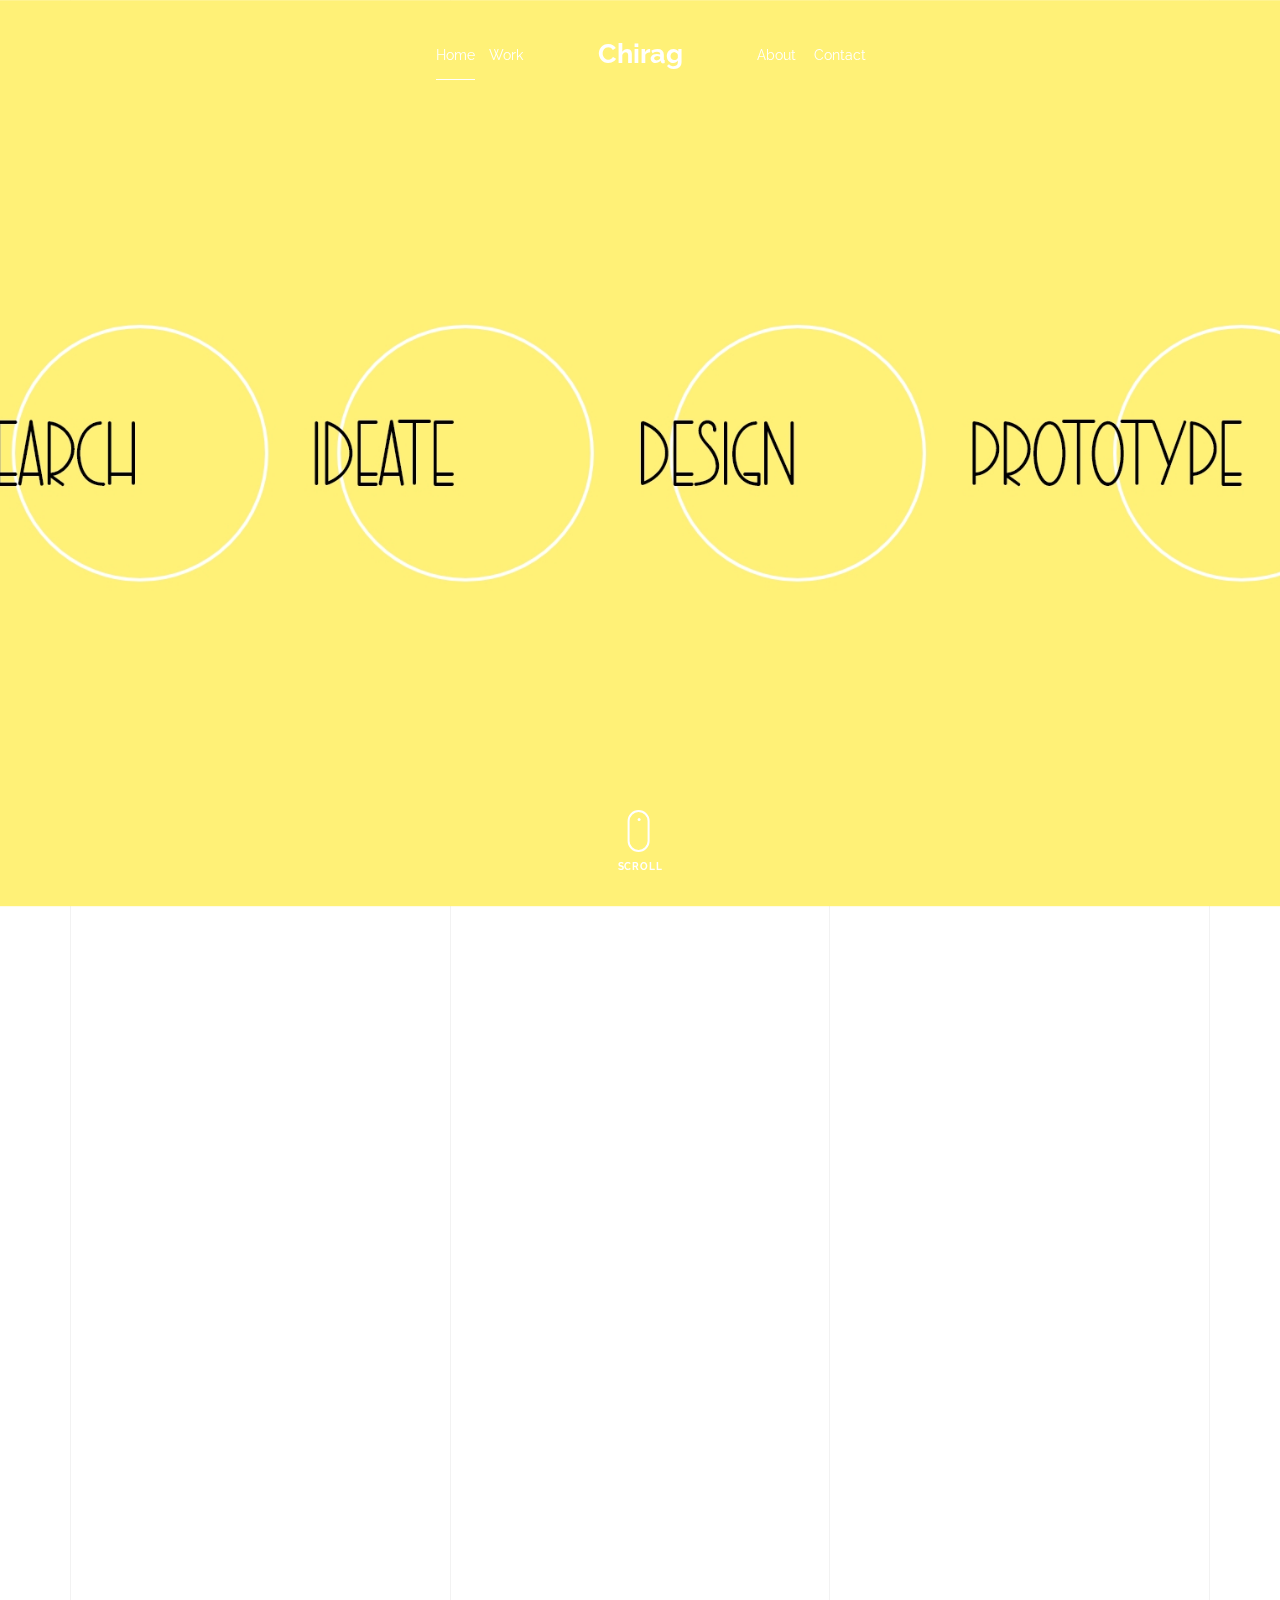
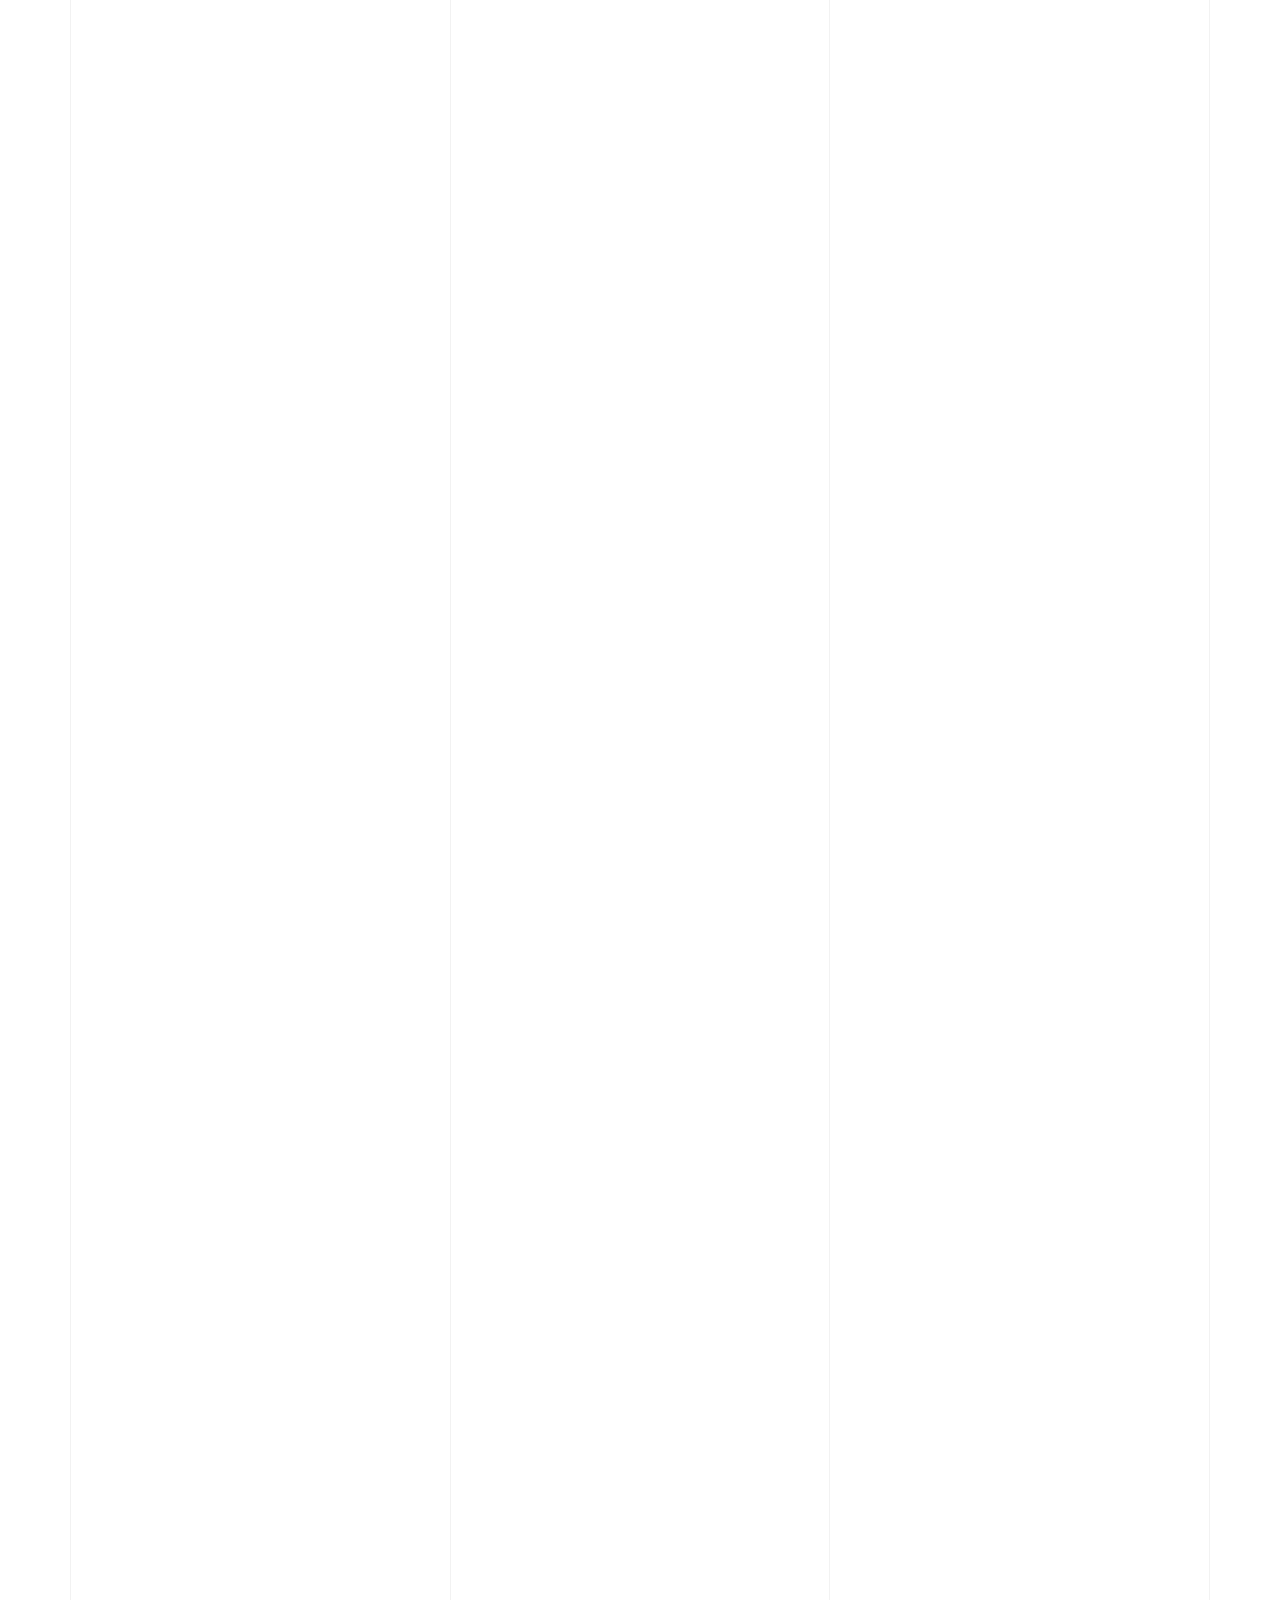
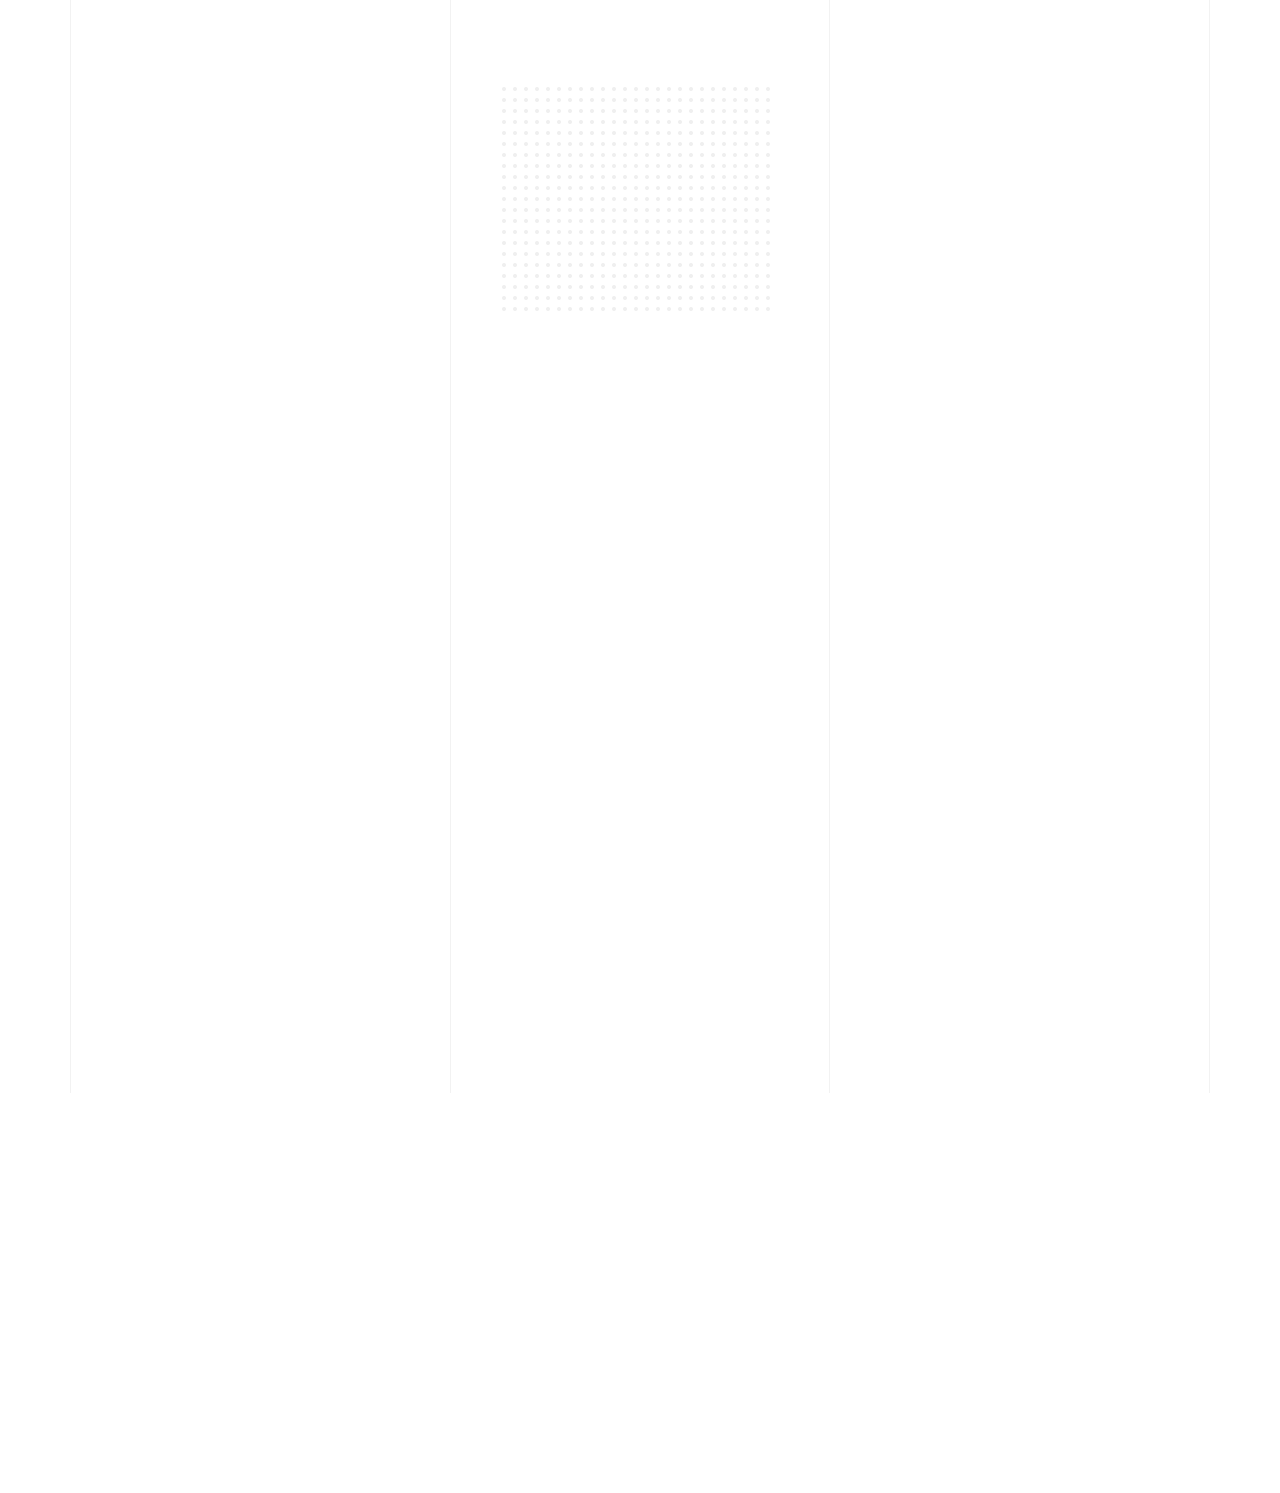
==== index.html @ 770f1f2f "potfolio" ====
<!doctype html>
<html lang="en">
  <head>
    <title>Unfold &mdash; A onepage portfolio HTML template by Unslate.co</title>
    <meta charset="utf-8">
    <meta name="viewport" content="width=device-width, initial-scale=1, shrink-to-fit=no">
    
    <meta name="description" content="A onepage portfolio HTML template by Unslate.co">
    <meta name="keywords" content="html, css, javascript, jquery">
    <meta name="author" content="Unslate.co">

    <link rel="stylesheet" href="css/vendor/icomoon/style.css">
    <link rel="stylesheet" href="css/vendor/owl.carousel.min.css">
    <link rel="stylesheet" href="css/vendor/aos.css">
    <link rel="stylesheet" href="css/vendor/animate.min.css">
    <link rel="stylesheet" href="css/vendor/bootstrap.min.css">
    <link rel="stylesheet" href="css/vendor/jquery.fancybox.min.css">
    

    <!-- Theme Style -->
    <link rel="stylesheet" href="css/style.css">

  </head>
  <body data-spy="scroll" data-target=".site-nav-target" data-offset="200">

    <nav class="unslate_co--site-mobile-menu">
      <div class="close-wrap d-flex">
        <a href="#" class="d-flex ml-auto js-menu-toggle">
          <span class="close-label">Close</span>
          <div class="close-times">
            <span class="bar1"></span>
            <span class="bar2"></span>
          </div>
        </a>
      </div>
      <div class="site-mobile-inner"></div>
    </nav>


    <div class="unslate_co--site-wrap">

      <div class="unslate_co--site-inner">

        <div class="lines-wrap">
          <div class="lines-inner">
            <div class="lines"></div>
          </div>
        </div>
        <!-- END lines -->
      
        <nav class="unslate_co--site-nav site-nav-target">

          <div class="container">
          
            <div class="row align-items-center justify-content-between text-left">
              <div class="col-md-5 text-right">
                <ul class="site-nav-ul js-clone-nav text-left d-none d-lg-inline-block">
                  <li class="has-children">
                    <a href="#home-section" class="nav-link">Home</a>
                    <li><a href="#journal-section" class="nav-link">Work</a></li>
                 
                </ul>
              </div>
              <div class="site-logo pos-absolute">
                <a href="index.html" class="unslate_co--site-logo">Chirag<span></span></a>
              </div>
              <div class="col-md-5 text-right text-lg-left">
                <ul class="site-nav-ul js-clone-nav text-left d-none d-lg-inline-block">
                  <li><a href="#about-section" class="nav-link">About</a></li>
                  
                  <li><a href="#contact-section" class="nav-link">Contact</a></li>
                </ul>
  
                <ul class="site-nav-ul-none-onepage text-right d-inline-block d-lg-none">
                  <li><a href="#" class="js-menu-toggle">Menu</a></li>
                </ul>
  
              </div>
            </div>
          </div>
  
        </nav>
      <!-- END nav -->
      <div class="cover-v1 jarallax" style="background-image: url('images/tryin.jpg" id="home-section">
        <div class="container">
          <div class="row align-items-center">
              
            <div class="col-md-7 mx-auto text-center">
              <h1 class="heading gsap-reveal-hero"><br></h1><br><br><br><br>
              <h2 class="subheading gsap-reveal-hero"></h2>
            </div>

          </div>
        </div>


        <a href="#journal-section" class="mouse-wrap smoothscroll">
          <span class="mouse">
            <span class="scroll"></span>
          </span>
          <span class="mouse-label">Scroll</span>
        </a>

      </div>
      <!-- END .cover-v1 -->



      <div class="unslate_co--section" id="journal-section">
        <div class="container">
          <div class="section-heading-wrap text-center mb-5">
            <h2 class="heading-h2 text-center divider"><span class="gsap-reveal">My Work</span></h2>
            <span class="gsap-reveal"><img src="images/divider.png" alt="divider" width="76"></span>
          </div>

          
          <div class="d-flex flex-column">
            <div class="col-sm-6 col-md-6 col-lg-12 blog-post-entry" data-aos="fade-up" data-aos-delay="0">

              <a href="portfolio-single-3.html" class="grid-item blog-item w-100 h-100">
                <div class="overlay">
                  <div class="portfolio-item-content">
                    <h3>Meon</h3>
                    <p class="post-meta">An Emotion based task management cum diary app  <span class="small">&bullet;</span> UI/UX</p>
                  </div>
                </div>
                <img src="images/tape1.jpg" class="lazyload" alt="Image" />
              </a>


            </div>
            <div class="col-sm-6 col-md-6 col-lg-12 blog-post-entry" data-aos="fade-up" data-aos-delay="100">
              <a href="#" class="grid-item blog-item w-100 h-100">
                <div class="overlay">
                  <div class="portfolio-item-content">
                    <h3>Dip</h3>
                    <p class="post-meta">BMI calculator    <span class="small">&bullet;</span> UI/UX</p>
                  </div>
                </div>
                <img src="images/Dip.jpg" class="lazyload" alt="Image" />
              </a>
            </div>


            <div class="col-sm-6 col-md-6 col-lg-12 blog-post-entry" data-aos="fade-up" data-aos-delay="0">

              <a href="#" class="grid-item blog-item w-100 h-100">
                <div class="overlay">
                  <div class="portfolio-item-content">
                    <h3>CAA</h3>
                    <p class="post-meta">Web design <span class="small">&bullet;</span> UI</p>
                  </div>
                </div>
                <img src="images/Caaa.jpg" class="lazyload" alt="Image" />
              </a>


            </div>
            <div class="col-sm-6 col-md-6 col-lg-12 blog-post-entry" data-aos="fade-up" data-aos-delay="100">
              <a href="#" class="grid-item blog-item w-100 h-100">
                <div class="overlay">
                  <div class="portfolio-item-content">
                    <h3>Experiments </h3>
                    <p class="post-meta">Just Trying  <span class="small">&bullet;</span>Designs </p>
                  </div>
                </div>
                <img src="images/experiments.jpg" class="lazyload" alt="Image" />
              </a>
            </div>



          </div>

        </div>
      </div>
      <!-- END blog posts -->


      <div class="unslate_co--section" id="about-section">
        <div class="container">
          
          <div class="section-heading-wrap text-center mb-5">
            <h2 class="heading-h2 text-center divider"><span class="gsap-reveal">About Me</span></h2>
            <span class="gsap-reveal">
            <img src="images/divider.png" alt="divider" width="76">
            </span>
          </div>
          

          <div class="row mt-5 justify-content-between">
            <div class="col-lg-7 mb-5 mb-lg-0">
              <figure class="dotted-bg gsap-reveal-img ">
                <img src="images/IMG_20200907_224958.jpg" alt="Image" class="img-fluid">
              </figure>
            </div>
            <div class="col-lg-4 pr-lg-5">
              <h3 class="mb-4 heading-h3"><span class="gsap-reveal">Concious Designer</span></h3>
              <p class="lead gsap-reveal">Concious Designer striving for designing simple and impactful <a href="#">solutions for real time problems.</a></p>
              <p class="mb-4 gsap-reveal">Currently I am studying Computer Science Engineering at Vellore Institute of Technology. VIT is where i discovered my keen interest in field of the Human Computer Interaction and Design, eventually this intreset turned into developmet of projects that focused on producing solutions for problems related to design.</p>
              <p class="gsap-reveal"><a href="Resume.pdf" class="btn btn-outline-pill btn-custom-light">Download Resume</a></p>
            </div>
          </div>
        </div>
      </div>

      <div class="unslate_co--section section-counter" id="skills-section">
        <div class="container">
          <div class="section-heading-wrap text-center mb-5">
            <h2 class="heading-h2 text-center divider"><span class="gsap-reveal">My Skills</span></h2>
            <span class="gsap-reveal"><img src="images/divider.png" alt="divider" width="76"></span>
          </div>


          <div class="row pt-5">
            <div class="col-6 col-sm-6 mb-5 mb-lg-0 col-md-6 col-lg-3" data-aos="fade-up" data-aos-delay="0">
              <div class="counter-v1 text-center">
                <span class="number-wrap">
                  <span class="number number-counter" data-number="98">0</span>
                  <span class="append-text">%</span>
                </span>
                <span class="counter-label">Adobe Xd</span>
              </div>
            </div>
            <div class="col-6 col-sm-6 mb-5 mb-lg-0 col-md-6 col-lg-3" data-aos="fade-up" data-aos-delay="100">
              <div class="counter-v1 text-center">
                <span class="number-wrap">
                  <span class="number number-counter" data-number="85">0</span>
                  <span class="append-text">%</span>
                </span>
                <span class="counter-label">Figma</span>
              </div>
            </div>
            <div class="col-6 col-sm-6 mb-5 mb-lg-0 col-md-6 col-lg-3" data-aos="fade-up" data-aos-delay="200">
              <div class="counter-v1 text-center">
                <span class="number-wrap">
                  <span class="number number-counter" data-number="90">0</span>
                  <span class="append-text">%</span>
                </span>
                <span class="counter-label">HTML/CSS</span>
              </div>
            </div>
            <div class="col-6 col-sm-6 mb-5 mb-lg-0 col-md-6 col-lg-3" data-aos="fade-up" data-aos-delay="300">
              <div class="counter-v1 text-center">
                <span class="number-wrap">
                  <span class="number number-counter" data-number="90">0</span>
                  <span class="append-text">%</span>
                </span>
                <span class="counter-label">Adobe Illustrator/ Photoshop</span>
              </div>
            </div>
          </div>
        </div>
      </div>
      <!-- END .counter -->

      


      <div class="unslate_co--section" id="contact-section">
        <div class="container">
          <div class="section-heading-wrap text-center mb-5">
            <h2 class="heading-h2 text-center divider"><span class="gsap-reveal">Get In Touch</span></h2>
            <span class="gsap-reveal"><img src="images/divider.png" alt="divider" width="76"></span>
          </div>
<center>
           <div class="col-md-4">
              <div class="contact-info-v1">
                <div class="gsap-reveal d-block">
                  <span class="d-block contact-info-label">Email</span>
                  <a href="#" class="contact-info-val">badhalchirag@gmail.com</a>
                </div>
                <div class="gsap-reveal d-block">
                </div>
               
              </div>
            </div>

          </div>
        </div>
      </div>
      </div> <!-- END .unslate_co-site-inner --></center>

      <footer class="unslate_co--footer unslate_co--section">
        <div class="container">
          <div class="row justify-content-center">
            <div class="col-md-7">
              
              <div class="footer-site-logo"><a href="#">Chirag Badhal<span>.</span></a></div>

              <ul class="footer-site-social">
                <li><a href="#">Facebook</a></li>
                <li><a href="#">Twitter</a></li>
                <li><a href="#">Instagram</a></li>
                <li><a href="#">Dribbble</a></li>
                <li><a href="#">Behance</a></li>
              </ul>



            </div>
          </div>
        </div>
      </footer>

      
    </div>

    
    <!-- Loader -->
    <div id="unslate_co--overlayer"></div>
    <div class="site-loader-wrap">
      <div class="site-loader"></div>
    </div>

    <script src="js/scripts-dist.js"></script>
    <script src="js/main.js"></script>

  </body>
</html>
---- css/vendor/icomoon/style.css ----
@font-face {
  font-family: 'icomoon';
  src:  url('fonts/icomoon.eot?10si43');
  src:  url('fonts/icomoon.eot?10si43#iefix') format('embedded-opentype'),
    url('fonts/icomoon.ttf?10si43') format('truetype'),
    url('fonts/icomoon.woff?10si43') format('woff'),
    url('fonts/icomoon.svg?10si43#icomoon') format('svg');
  font-weight: normal;
  font-style: normal;
}

[class^="icon-"], [class*=" icon-"] {
  /* use !important to prevent issues with browser extensions that change fonts */
  font-family: 'icomoon' !important;
  speak: none;
  font-style: normal;
  font-weight: normal;
  font-variant: normal;
  text-transform: none;
  line-height: 1;

  /* Better Font Rendering =========== */
  -webkit-font-smoothing: antialiased;
  -moz-osx-font-smoothing: grayscale;
}

.icon-asterisk:before {
  content: "\f069";
}
.icon-plus:before {
  content: "\f067";
}
.icon-question:before {
  content: "\f128";
}
.icon-minus:before {
  content: "\f068";
}
.icon-glass:before {
  content: "\f000";
}
.icon-music:before {
  content: "\f001";
}
.icon-search:before {
  content: "\f002";
}
.icon-envelope-o:before {
  content: "\f003";
}
.icon-heart:before {
  content: "\f004";
}
.icon-star:before {
  content: "\f005";
}
.icon-star-o:before {
  content: "\f006";
}
.icon-user:before {
  content: "\f007";
}
.icon-film:before {
  content: "\f008";
}
.icon-th-large:before {
  content: "\f009";
}
.icon-th:before {
  content: "\f00a";
}
.icon-th-list:before {
  content: "\f00b";
}
.icon-check:before {
  content: "\f00c";
}
.icon-close:before {
  content: "\f00d";
}
.icon-remove:before {
  content: "\f00d";
}
.icon-times:before {
  content: "\f00d";
}
.icon-search-plus:before {
  content: "\f00e";
}
.icon-search-minus:before {
  content: "\f010";
}
.icon-power-off:before {
  content: "\f011";
}
.icon-signal:before {
  content: "\f012";
}
.icon-cog:before {
  content: "\f013";
}
.icon-gear:before {
  content: "\f013";
}
.icon-trash-o:before {
  content: "\f014";
}
.icon-home:before {
  content: "\f015";
}
.icon-file-o:before {
  content: "\f016";
}
.icon-clock-o:before {
  content: "\f017";
}
.icon-road:before {
  content: "\f018";
}
.icon-download:before {
  content: "\f019";
}
.icon-arrow-circle-o-down:before {
  content: "\f01a";
}
.icon-arrow-circle-o-up:before {
  content: "\f01b";
}
.icon-inbox:before {
  content: "\f01c";
}
.icon-play-circle-o:before {
  content: "\f01d";
}
.icon-repeat:before {
  content: "\f01e";
}
.icon-rotate-right:before {
  content: "\f01e";
}
.icon-refresh:before {
  content: "\f021";
}
.icon-list-alt:before {
  content: "\f022";
}
.icon-lock:before {
  content: "\f023";
}
.icon-flag:before {
  content: "\f024";
}
.icon-headphones:before {
  content: "\f025";
}
.icon-volume-off:before {
  content: "\f026";
}
.icon-volume-down:before {
  content: "\f027";
}
.icon-volume-up:before {
  content: "\f028";
}
.icon-qrcode:before {
  content: "\f029";
}
.icon-barcode:before {
  content: "\f02a";
}
.icon-tag:before {
  content: "\f02b";
}
.icon-tags:before {
  content: "\f02c";
}
.icon-book:before {
  content: "\f02d";
}
.icon-bookmark:before {
  content: "\f02e";
}
.icon-print:before {
  content: "\f02f";
}
.icon-camera:before {
  content: "\f030";
}
.icon-font:before {
  content: "\f031";
}
.icon-bold:before {
  content: "\f032";
}
.icon-italic:before {
  content: "\f033";
}
.icon-text-height:before {
  content: "\f034";
}
.icon-text-width:before {
  content: "\f035";
}
.icon-align-left:before {
  content: "\f036";
}
.icon-align-center:before {
  content: "\f037";
}
.icon-align-right:before {
  content: "\f038";
}
.icon-align-justify:before {
  content: "\f039";
}
.icon-list:before {
  content: "\f03a";
}
.icon-dedent:before {
  content: "\f03b";
}
.icon-outdent:before {
  content: "\f03b";
}
.icon-indent:before {
  content: "\f03c";
}
.icon-video-camera:before {
  content: "\f03d";
}
.icon-image:before {
  content: "\f03e";
}
.icon-photo:before {
  content: "\f03e";
}
.icon-picture-o:before {
  content: "\f03e";
}
.icon-pencil:before {
  content: "\f040";
}
.icon-map-marker:before {
  content: "\f041";
}
.icon-adjust:before {
  content: "\f042";
}
.icon-tint:before {
  content: "\f043";
}
.icon-edit:before {
  content: "\f044";
}
.icon-pencil-square-o:before {
  content: "\f044";
}
.icon-share-square-o:before {
  content: "\f045";
}
.icon-check-square-o:before {
  content: "\f046";
}
.icon-arrows:before {
  content: "\f047";
}
.icon-step-backward:before {
  content: "\f048";
}
.icon-fast-backward:before {
  content: "\f049";
}
.icon-backward:before {
  content: "\f04a";
}
.icon-play:before {
  content: "\f04b";
}
.icon-pause:before {
  content: "\f04c";
}
.icon-stop:before {
  content: "\f04d";
}
.icon-forward:before {
  content: "\f04e";
}
.icon-fast-forward:before {
  content: "\f050";
}
.icon-step-forward:before {
  content: "\f051";
}
.icon-eject:before {
  content: "\f052";
}
.icon-chevron-left:before {
  content: "\f053";
}
.icon-chevron-right:before {
  content: "\f054";
}
.icon-plus-circle:before {
  content: "\f055";
}
.icon-minus-circle:before {
  content: "\f056";
}
.icon-times-circle:before {
  content: "\f057";
}
.icon-check-circle:before {
  content: "\f058";
}
.icon-question-circle:before {
  content: "\f059";
}
.icon-info-circle:before {
  content: "\f05a";
}
.icon-crosshairs:before {
  content: "\f05b";
}
.icon-times-circle-o:before {
  content: "\f05c";
}
.icon-check-circle-o:before {
  content: "\f05d";
}
.icon-ban:before {
  content: "\f05e";
}
.icon-arrow-left:before {
  content: "\f060";
}
.icon-arrow-right:before {
  content: "\f061";
}
.icon-arrow-up:before {
  content: "\f062";
}
.icon-arrow-down:before {
  content: "\f063";
}
.icon-mail-forward:before {
  content: "\f064";
}
.icon-share:before {
  content: "\f064";
}
.icon-expand:before {
  content: "\f065";
}
.icon-compress:before {
  content: "\f066";
}
.icon-exclamation-circle:before {
  content: "\f06a";
}
.icon-gift:before {
  content: "\f06b";
}
.icon-leaf:before {
  content: "\f06c";
}
.icon-fire:before {
  content: "\f06d";
}
.icon-eye:before {
  content: "\f06e";
}
.icon-eye-slash:before {
  content: "\f070";
}
.icon-exclamation-triangle:before {
  content: "\f071";
}
.icon-warning:before {
  content: "\f071";
}
.icon-plane:before {
  content: "\f072";
}
.icon-calendar:before {
  content: "\f073";
}
.icon-random:before {
  content: "\f074";
}
.icon-comment:before {
  content: "\f075";
}
.icon-magnet:before {
  content: "\f076";
}
.icon-chevron-up:before {
  content: "\f077";
}
.icon-chevron-down:before {
  content: "\f078";
}
.icon-retweet:before {
  content: "\f079";
}
.icon-shopping-cart:before {
  content: "\f07a";
}
.icon-folder:before {
  content: "\f07b";
}
.icon-folder-open:before {
  content: "\f07c";
}
.icon-arrows-v:before {
  content: "\f07d";
}
.icon-arrows-h:before {
  content: "\f07e";
}
.icon-bar-chart:before {
  content: "\f080";
}
.icon-bar-chart-o:before {
  content: "\f080";
}
.icon-twitter-square:before {
  content: "\f081";
}
.icon-facebook-square:before {
  content: "\f082";
}
.icon-camera-retro:before {
  content: "\f083";
}
.icon-key:before {
  content: "\f084";
}
.icon-cogs:before {
  content: "\f085";
}
.icon-gears:before {
  content: "\f085";
}
.icon-comments:before {
  content: "\f086";
}
.icon-thumbs-o-up:before {
  content: "\f087";
}
.icon-thumbs-o-down:before {
  content: "\f088";
}
.icon-star-half:before {
  content: "\f089";
}
.icon-heart-o:before {
  content: "\f08a";
}
.icon-sign-out:before {
  content: "\f08b";
}
.icon-linkedin-square:before {
  content: "\f08c";
}
.icon-thumb-tack:before {
  content: "\f08d";
}
.icon-external-link:before {
  content: "\f08e";
}
.icon-sign-in:before {
  content: "\f090";
}
.icon-trophy:before {
  content: "\f091";
}
.icon-github-square:before {
  content: "\f092";
}
.icon-upload:before {
  content: "\f093";
}
.icon-lemon-o:before {
  content: "\f094";
}
.icon-phone:before {
  content: "\f095";
}
.icon-square-o:before {
  content: "\f096";
}
.icon-bookmark-o:before {
  content: "\f097";
}
.icon-phone-square:before {
  content: "\f098";
}
.icon-twitter:before {
  content: "\f099";
}
.icon-facebook:before {
  content: "\f09a";
}
.icon-facebook-f:before {
  content: "\f09a";
}
.icon-github:before {
  content: "\f09b";
}
.icon-unlock:before {
  content: "\f09c";
}
.icon-credit-card:before {
  content: "\f09d";
}
.icon-feed:before {
  content: "\f09e";
}
.icon-rss:before {
  content: "\f09e";
}
.icon-hdd-o:before {
  content: "\f0a0";
}
.icon-bullhorn:before {
  content: "\f0a1";
}
.icon-bell-o:before {
  content: "\f0a2";
}
.icon-certificate:before {
  content: "\f0a3";
}
.icon-hand-o-right:before {
  content: "\f0a4";
}
.icon-hand-o-left:before {
  content: "\f0a5";
}
.icon-hand-o-up:before {
  content: "\f0a6";
}
.icon-hand-o-down:before {
  content: "\f0a7";
}
.icon-arrow-circle-left:before {
  content: "\f0a8";
}
.icon-arrow-circle-right:before {
  content: "\f0a9";
}
.icon-arrow-circle-up:before {
  content: "\f0aa";
}
.icon-arrow-circle-down:before {
  content: "\f0ab";
}
.icon-globe:before {
  content: "\f0ac";
}
.icon-wrench:before {
  content: "\f0ad";
}
.icon-tasks:before {
  content: "\f0ae";
}
.icon-filter:before {
  content: "\f0b0";
}
.icon-briefcase:before {
  content: "\f0b1";
}
.icon-arrows-alt:before {
  content: "\f0b2";
}
.icon-group:before {
  content: "\f0c0";
}
.icon-users:before {
  content: "\f0c0";
}
.icon-chain:before {
  content: "\f0c1";
}
.icon-link:before {
  content: "\f0c1";
}
.icon-cloud:before {
  content: "\f0c2";
}
.icon-flask:before {
  content: "\f0c3";
}
.icon-cut:before {
  content: "\f0c4";
}
.icon-scissors:before {
  content: "\f0c4";
}
.icon-copy:before {
  content: "\f0c5";
}
.icon-files-o:before {
  content: "\f0c5";
}
.icon-paperclip:before {
  content: "\f0c6";
}
.icon-floppy-o:before {
  content: "\f0c7";
}
.icon-save:before {
  content: "\f0c7";
}
.icon-square:before {
  content: "\f0c8";
}
.icon-bars:before {
  content: "\f0c9";
}
.icon-navicon:before {
  content: "\f0c9";
}
.icon-reorder:before {
  content: "\f0c9";
}
.icon-list-ul:before {
  content: "\f0ca";
}
.icon-list-ol:before {
  content: "\f0cb";
}
.icon-strikethrough:before {
  content: "\f0cc";
}
.icon-underline:before {
  content: "\f0cd";
}
.icon-table:before {
  content: "\f0ce";
}
.icon-magic:before {
  content: "\f0d0";
}
.icon-truck:before {
  content: "\f0d1";
}
.icon-pinterest:before {
  content: "\f0d2";
}
.icon-pinterest-square:before {
  content: "\f0d3";
}
.icon-google-plus-square:before {
  content: "\f0d4";
}
.icon-google-plus:before {
  content: "\f0d5";
}
.icon-money:before {
  content: "\f0d6";
}
.icon-caret-down:before {
  content: "\f0d7";
}
.icon-caret-up:before {
  content: "\f0d8";
}
.icon-caret-left:before {
  content: "\f0d9";
}
.icon-caret-right:before {
  content: "\f0da";
}
.icon-columns:before {
  content: "\f0db";
}
.icon-sort:before {
  content: "\f0dc";
}
.icon-unsorted:before {
  content: "\f0dc";
}
.icon-sort-desc:before {
  content: "\f0dd";
}
.icon-sort-down:before {
  content: "\f0dd";
}
.icon-sort-asc:before {
  content: "\f0de";
}
.icon-sort-up:before {
  content: "\f0de";
}
.icon-envelope:before {
  content: "\f0e0";
}
.icon-linkedin:before {
  content: "\f0e1";
}
.icon-rotate-left:before {
  content: "\f0e2";
}
.icon-undo:before {
  content: "\f0e2";
}
.icon-gavel:before {
  content: "\f0e3";
}
.icon-legal:before {
  content: "\f0e3";
}
.icon-dashboard:before {
  content: "\f0e4";
}
.icon-tachometer:before {
  content: "\f0e4";
}
.icon-comment-o:before {
  content: "\f0e5";
}
.icon-comments-o:before {
  content: "\f0e6";
}
.icon-bolt:before {
  content: "\f0e7";
}
.icon-flash:before {
  content: "\f0e7";
}
.icon-sitemap:before {
  content: "\f0e8";
}
.icon-umbrella:before {
  content: "\f0e9";
}
.icon-clipboard:before {
  content: "\f0ea";
}
.icon-paste:before {
  content: "\f0ea";
}
.icon-lightbulb-o:before {
  content: "\f0eb";
}
.icon-exchange:before {
  content: "\f0ec";
}
.icon-cloud-download:before {
  content: "\f0ed";
}
.icon-cloud-upload:before {
  content: "\f0ee";
}
.icon-user-md:before {
  content: "\f0f0";
}
.icon-stethoscope:before {
  content: "\f0f1";
}
.icon-suitcase:before {
  content: "\f0f2";
}
.icon-bell:before {
  content: "\f0f3";
}
.icon-coffee:before {
  content: "\f0f4";
}
.icon-cutlery:before {
  content: "\f0f5";
}
.icon-file-text-o:before {
  content: "\f0f6";
}
.icon-building-o:before {
  content: "\f0f7";
}
.icon-hospital-o:before {
  content: "\f0f8";
}
.icon-ambulance:before {
  content: "\f0f9";
}
.icon-medkit:before {
  content: "\f0fa";
}
.icon-fighter-jet:before {
  content: "\f0fb";
}
.icon-beer:before {
  content: "\f0fc";
}
.icon-h-square:before {
  content: "\f0fd";
}
.icon-plus-square:before {
  content: "\f0fe";
}
.icon-angle-double-left:before {
  content: "\f100";
}
.icon-angle-double-right:before {
  content: "\f101";
}
.icon-angle-double-up:before {
  content: "\f102";
}
.icon-angle-double-down:before {
  content: "\f103";
}
.icon-angle-left:before {
  content: "\f104";
}
.icon-angle-right:before {
  content: "\f105";
}
.icon-angle-up:before {
  content: "\f106";
}
.icon-angle-down:before {
  content: "\f107";
}
.icon-desktop:before {
  content: "\f108";
}
.icon-laptop:before {
  content: "\f109";
}
.icon-tablet:before {
  content: "\f10a";
}
.icon-mobile:before {
  content: "\f10b";
}
.icon-mobile-phone:before {
  content: "\f10b";
}
.icon-circle-o:before {
  content: "\f10c";
}
.icon-quote-left:before {
  content: "\f10d";
}
.icon-quote-right:before {
  content: "\f10e";
}
.icon-spinner:before {
  content: "\f110";
}
.icon-circle:before {
  content: "\f111";
}
.icon-mail-reply:before {
  content: "\f112";
}
.icon-reply:before {
  content: "\f112";
}
.icon-github-alt:before {
  content: "\f113";
}
.icon-folder-o:before {
  content: "\f114";
}
.icon-folder-open-o:before {
  content: "\f115";
}
.icon-smile-o:before {
  content: "\f118";
}
.icon-frown-o:before {
  content: "\f119";
}
.icon-meh-o:before {
  content: "\f11a";
}
.icon-gamepad:before {
  content: "\f11b";
}
.icon-keyboard-o:before {
  content: "\f11c";
}
.icon-flag-o:before {
  content: "\f11d";
}
.icon-flag-checkered:before {
  content: "\f11e";
}
.icon-terminal:before {
  content: "\f120";
}
.icon-code:before {
  content: "\f121";
}
.icon-mail-reply-all:before {
  content: "\f122";
}
.icon-reply-all:before {
  content: "\f122";
}
.icon-star-half-empty:before {
  content: "\f123";
}
.icon-star-half-full:before {
  content: "\f123";
}
.icon-star-half-o:before {
  content: "\f123";
}
.icon-location-arrow:before {
  content: "\f124";
}
.icon-crop:before {
  content: "\f125";
}
.icon-code-fork:before {
  content: "\f126";
}
.icon-chain-broken:before {
  content: "\f127";
}
.icon-unlink:before {
  content: "\f127";
}
.icon-info:before {
  content: "\f129";
}
.icon-exclamation:before {
  content: "\f12a";
}
.icon-superscript:before {
  content: "\f12b";
}
.icon-subscript:before {
  content: "\f12c";
}
.icon-eraser:before {
  content: "\f12d";
}
.icon-puzzle-piece:before {
  content: "\f12e";
}
.icon-microphone:before {
  content: "\f130";
}
.icon-microphone-slash:before {
  content: "\f131";
}
.icon-shield:before {
  content: "\f132";
}
.icon-calendar-o:before {
  content: "\f133";
}
.icon-fire-extinguisher:before {
  content: "\f134";
}
.icon-rocket:before {
  content: "\f135";
}
.icon-maxcdn:before {
  content: "\f136";
}
.icon-chevron-circle-left:before {
  content: "\f137";
}
.icon-chevron-circle-right:before {
  content: "\f138";
}
.icon-chevron-circle-up:before {
  content: "\f139";
}
.icon-chevron-circle-down:before {
  content: "\f13a";
}
.icon-html5:before {
  content: "\f13b";
}
.icon-css3:before {
  content: "\f13c";
}
.icon-anchor:before {
  content: "\f13d";
}
.icon-unlock-alt:before {
  content: "\f13e";
}
.icon-bullseye:before {
  content: "\f140";
}
.icon-ellipsis-h:before {
  content: "\f141";
}
.icon-ellipsis-v:before {
  content: "\f142";
}
.icon-rss-square:before {
  content: "\f143";
}
.icon-play-circle:before {
  content: "\f144";
}
.icon-ticket:before {
  content: "\f145";
}
.icon-minus-square:before {
  content: "\f146";
}
.icon-minus-square-o:before {
  content: "\f147";
}
.icon-level-up:before {
  content: "\f148";
}
.icon-level-down:before {
  content: "\f149";
}
.icon-check-square:before {
  content: "\f14a";
}
.icon-pencil-square:before {
  content: "\f14b";
}
.icon-external-link-square:before {
  content: "\f14c";
}
.icon-share-square:before {
  content: "\f14d";
}
.icon-compass:before {
  content: "\f14e";
}
.icon-caret-square-o-down:before {
  content: "\f150";
}
.icon-toggle-down:before {
  content: "\f150";
}
.icon-caret-square-o-up:before {
  content: "\f151";
}
.icon-toggle-up:before {
  content: "\f151";
}
.icon-caret-square-o-right:before {
  content: "\f152";
}
.icon-toggle-right:before {
  content: "\f152";
}
.icon-eur:before {
  content: "\f153";
}
.icon-euro:before {
  content: "\f153";
}
.icon-gbp:before {
  content: "\f154";
}
.icon-dollar:before {
  content: "\f155";
}
.icon-usd:before {
  content: "\f155";
}
.icon-inr:before {
  content: "\f156";
}
.icon-rupee:before {
  content: "\f156";
}
.icon-cny:before {
  content: "\f157";
}
.icon-jpy:before {
  content: "\f157";
}
.icon-rmb:before {
  content: "\f157";
}
.icon-yen:before {
  content: "\f157";
}
.icon-rouble:before {
  content: "\f158";
}
.icon-rub:before {
  content: "\f158";
}
.icon-ruble:before {
  content: "\f158";
}
.icon-krw:before {
  content: "\f159";
}
.icon-won:before {
  content: "\f159";
}
.icon-bitcoin:before {
  content: "\f15a";
}
.icon-btc:before {
  content: "\f15a";
}
.icon-file:before {
  content: "\f15b";
}
.icon-file-text:before {
  content: "\f15c";
}
.icon-sort-alpha-asc:before {
  content: "\f15d";
}
.icon-sort-alpha-desc:before {
  content: "\f15e";
}
.icon-sort-amount-asc:before {
  content: "\f160";
}
.icon-sort-amount-desc:before {
  content: "\f161";
}
.icon-sort-numeric-asc:before {
  content: "\f162";
}
.icon-sort-numeric-desc:before {
  content: "\f163";
}
.icon-thumbs-up:before {
  content: "\f164";
}
.icon-thumbs-down:before {
  content: "\f165";
}
.icon-youtube-square:before {
  content: "\f166";
}
.icon-youtube:before {
  content: "\f167";
}
.icon-xing:before {
  content: "\f168";
}
.icon-xing-square:before {
  content: "\f169";
}
.icon-youtube-play:before {
  content: "\f16a";
}
.icon-dropbox:before {
  content: "\f16b";
}
.icon-stack-overflow:before {
  content: "\f16c";
}
.icon-instagram:before {
  content: "\f16d";
}
.icon-flickr:before {
  content: "\f16e";
}
.icon-adn:before {
  content: "\f170";
}
.icon-bitbucket:before {
  content: "\f171";
}
.icon-bitbucket-square:before {
  content: "\f172";
}
.icon-tumblr:before {
  content: "\f173";
}
.icon-tumblr-square:before {
  content: "\f174";
}
.icon-long-arrow-down:before {
  content: "\f175";
}
.icon-long-arrow-up:before {
  content: "\f176";
}
.icon-long-arrow-left:before {
  content: "\f177";
}
.icon-long-arrow-right:before {
  content: "\f178";
}
.icon-apple:before {
  content: "\f179";
}
.icon-windows:before {
  content: "\f17a";
}
.icon-android:before {
  content: "\f17b";
}
.icon-linux:before {
  content: "\f17c";
}
.icon-dribbble:before {
  content: "\f17d";
}
.icon-skype:before {
  content: "\f17e";
}
.icon-foursquare:before {
  content: "\f180";
}
.icon-trello:before {
  content: "\f181";
}
.icon-female:before {
  content: "\f182";
}
.icon-male:before {
  content: "\f183";
}
.icon-gittip:before {
  content: "\f184";
}
.icon-gratipay:before {
  content: "\f184";
}
.icon-sun-o:before {
  content: "\f185";
}
.icon-moon-o:before {
  content: "\f186";
}
.icon-archive:before {
  content: "\f187";
}
.icon-bug:before {
  content: "\f188";
}
.icon-vk:before {
  content: "\f189";
}
.icon-weibo:before {
  content: "\f18a";
}
.icon-renren:before {
  content: "\f18b";
}
.icon-pagelines:before {
  content: "\f18c";
}
.icon-stack-exchange:before {
  content: "\f18d";
}
.icon-arrow-circle-o-right:before {
  content: "\f18e";
}
.icon-arrow-circle-o-left:before {
  content: "\f190";
}
.icon-caret-square-o-left:before {
  content: "\f191";
}
.icon-toggle-left:before {
  content: "\f191";
}
.icon-dot-circle-o:before {
  content: "\f192";
}
.icon-wheelchair:before {
  content: "\f193";
}
.icon-vimeo-square:before {
  content: "\f194";
}
.icon-try:before {
  content: "\f195";
}
.icon-turkish-lira:before {
  content: "\f195";
}
.icon-plus-square-o:before {
  content: "\f196";
}
.icon-space-shuttle:before {
  content: "\f197";
}
.icon-slack:before {
  content: "\f198";
}
.icon-envelope-square:before {
  content: "\f199";
}
.icon-wordpress:before {
  content: "\f19a";
}
.icon-openid:before {
  content: "\f19b";
}
.icon-bank:before {
  content: "\f19c";
}
.icon-institution:before {
  content: "\f19c";
}
.icon-university:before {
  content: "\f19c";
}
.icon-graduation-cap:before {
  content: "\f19d";
}
.icon-mortar-board:before {
  content: "\f19d";
}
.icon-yahoo:before {
  content: "\f19e";
}
.icon-google:before {
  content: "\f1a0";
}
.icon-reddit:before {
  content: "\f1a1";
}
.icon-reddit-square:before {
  content: "\f1a2";
}
.icon-stumbleupon-circle:before {
  content: "\f1a3";
}
.icon-stumbleupon:before {
  content: "\f1a4";
}
.icon-delicious:before {
  content: "\f1a5";
}
.icon-digg:before {
  content: "\f1a6";
}
.icon-pied-piper-pp:before {
  content: "\f1a7";
}
.icon-pied-piper-alt:before {
  content: "\f1a8";
}
.icon-drupal:before {
  content: "\f1a9";
}
.icon-joomla:before {
  content: "\f1aa";
}
.icon-language:before {
  content: "\f1ab";
}
.icon-fax:before {
  content: "\f1ac";
}
.icon-building:before {
  content: "\f1ad";
}
.icon-child:before {
  content: "\f1ae";
}
.icon-paw:before {
  content: "\f1b0";
}
.icon-spoon:before {
  content: "\f1b1";
}
.icon-cube:before {
  content: "\f1b2";
}
.icon-cubes:before {
  content: "\f1b3";
}
.icon-behance:before {
  content: "\f1b4";
}
.icon-behance-square:before {
  content: "\f1b5";
}
.icon-steam:before {
  content: "\f1b6";
}
.icon-steam-square:before {
  content: "\f1b7";
}
.icon-recycle:before {
  content: "\f1b8";
}
.icon-automobile:before {
  content: "\f1b9";
}
.icon-car:before {
  content: "\f1b9";
}
.icon-cab:before {
  content: "\f1ba";
}
.icon-taxi:before {
  content: "\f1ba";
}
.icon-tree:before {
  content: "\f1bb";
}
.icon-spotify:before {
  content: "\f1bc";
}
.icon-deviantart:before {
  content: "\f1bd";
}
.icon-soundcloud:before {
  content: "\f1be";
}
.icon-database:before {
  content: "\f1c0";
}
.icon-file-pdf-o:before {
  content: "\f1c1";
}
.icon-file-word-o:before {
  content: "\f1c2";
}
.icon-file-excel-o:before {
  content: "\f1c3";
}
.icon-file-powerpoint-o:before {
  content: "\f1c4";
}
.icon-file-image-o:before {
  content: "\f1c5";
}
.icon-file-photo-o:before {
  content: "\f1c5";
}
.icon-file-picture-o:before {
  content: "\f1c5";
}
.icon-file-archive-o:before {
  content: "\f1c6";
}
.icon-file-zip-o:before {
  content: "\f1c6";
}
.icon-file-audio-o:before {
  content: "\f1c7";
}
.icon-file-sound-o:before {
  content: "\f1c7";
}
.icon-file-movie-o:before {
  content: "\f1c8";
}
.icon-file-video-o:before {
  content: "\f1c8";
}
.icon-file-code-o:before {
  content: "\f1c9";
}
.icon-vine:before {
  content: "\f1ca";
}
.icon-codepen:before {
  content: "\f1cb";
}
.icon-jsfiddle:before {
  content: "\f1cc";
}
.icon-life-bouy:before {
  content: "\f1cd";
}
.icon-life-buoy:before {
  content: "\f1cd";
}
.icon-life-ring:before {
  content: "\f1cd";
}
.icon-life-saver:before {
  content: "\f1cd";
}
.icon-support:before {
  content: "\f1cd";
}
.icon-circle-o-notch:before {
  content: "\f1ce";
}
.icon-ra:before {
  content: "\f1d0";
}
.icon-rebel:before {
  content: "\f1d0";
}
.icon-resistance:before {
  content: "\f1d0";
}
.icon-empire:before {
  content: "\f1d1";
}
.icon-ge:before {
  content: "\f1d1";
}
.icon-git-square:before {
  content: "\f1d2";
}
.icon-git:before {
  content: "\f1d3";
}
.icon-hacker-news:before {
  content: "\f1d4";
}
.icon-y-combinator-square:before {
  content: "\f1d4";
}
.icon-yc-square:before {
  content: "\f1d4";
}
.icon-tencent-weibo:before {
  content: "\f1d5";
}
.icon-qq:before {
  content: "\f1d6";
}
.icon-wechat:before {
  content: "\f1d7";
}
.icon-weixin:before {
  content: "\f1d7";
}
.icon-paper-plane:before {
  content: "\f1d8";
}
.icon-send:before {
  content: "\f1d8";
}
.icon-paper-plane-o:before {
  content: "\f1d9";
}
.icon-send-o:before {
  content: "\f1d9";
}
.icon-history:before {
  content: "\f1da";
}
.icon-circle-thin:before {
  content: "\f1db";
}
.icon-header:before {
  content: "\f1dc";
}
.icon-paragraph:before {
  content: "\f1dd";
}
.icon-sliders:before {
  content: "\f1de";
}
.icon-share-alt:before {
  content: "\f1e0";
}
.icon-share-alt-square:before {
  content: "\f1e1";
}
.icon-bomb:before {
  content: "\f1e2";
}
.icon-futbol-o:before {
  content: "\f1e3";
}
.icon-soccer-ball-o:before {
  content: "\f1e3";
}
.icon-tty:before {
  content: "\f1e4";
}
.icon-binoculars:before {
  content: "\f1e5";
}
.icon-plug:before {
  content: "\f1e6";
}
.icon-slideshare:before {
  content: "\f1e7";
}
.icon-twitch:before {
  content: "\f1e8";
}
.icon-yelp:before {
  content: "\f1e9";
}
.icon-newspaper-o:before {
  content: "\f1ea";
}
.icon-wifi:before {
  content: "\f1eb";
}
.icon-calculator:before {
  content: "\f1ec";
}
.icon-paypal:before {
  content: "\f1ed";
}
.icon-google-wallet:before {
  content: "\f1ee";
}
.icon-cc-visa:before {
  content: "\f1f0";
}
.icon-cc-mastercard:before {
  content: "\f1f1";
}
.icon-cc-discover:before {
  content: "\f1f2";
}
.icon-cc-amex:before {
  content: "\f1f3";
}
.icon-cc-paypal:before {
  content: "\f1f4";
}
.icon-cc-stripe:before {
  content: "\f1f5";
}
.icon-bell-slash:before {
  content: "\f1f6";
}
.icon-bell-slash-o:before {
  content: "\f1f7";
}
.icon-trash:before {
  content: "\f1f8";
}
.icon-copyright:before {
  content: "\f1f9";
}
.icon-at:before {
  content: "\f1fa";
}
.icon-eyedropper:before {
  content: "\f1fb";
}
.icon-paint-brush:before {
  content: "\f1fc";
}
.icon-birthday-cake:before {
  content: "\f1fd";
}
.icon-area-chart:before {
  content: "\f1fe";
}
.icon-pie-chart:before {
  content: "\f200";
}
.icon-line-chart:before {
  content: "\f201";
}
.icon-lastfm:before {
  content: "\f202";
}
.icon-lastfm-square:before {
  content: "\f203";
}
.icon-toggle-off:before {
  content: "\f204";
}
.icon-toggle-on:before {
  content: "\f205";
}
.icon-bicycle:before {
  content: "\f206";
}
.icon-bus:before {
  content: "\f207";
}
.icon-ioxhost:before {
  content: "\f208";
}
.icon-angellist:before {
  content: "\f209";
}
.icon-cc:before {
  content: "\f20a";
}
.icon-ils:before {
  content: "\f20b";
}
.icon-shekel:before {
  content: "\f20b";
}
.icon-sheqel:before {
  content: "\f20b";
}
.icon-meanpath:before {
  content: "\f20c";
}
.icon-buysellads:before {
  content: "\f20d";
}
.icon-connectdevelop:before {
  content: "\f20e";
}
.icon-dashcube:before {
  content: "\f210";
}
.icon-forumbee:before {
  content: "\f211";
}
.icon-leanpub:before {
  content: "\f212";
}
.icon-sellsy:before {
  content: "\f213";
}
.icon-shirtsinbulk:before {
  content: "\f214";
}
.icon-simplybuilt:before {
  content: "\f215";
}
.icon-skyatlas:before {
  content: "\f216";
}
.icon-cart-plus:before {
  content: "\f217";
}
.icon-cart-arrow-down:before {
  content: "\f218";
}
.icon-diamond:before {
  content: "\f219";
}
.icon-ship:before {
  content: "\f21a";
}
.icon-user-secret:before {
  content: "\f21b";
}
.icon-motorcycle:before {
  content: "\f21c";
}
.icon-street-view:before {
  content: "\f21d";
}
.icon-heartbeat:before {
  content: "\f21e";
}
.icon-venus:before {
  content: "\f221";
}
.icon-mars:before {
  content: "\f222";
}
.icon-mercury:before {
  content: "\f223";
}
.icon-intersex:before {
  content: "\f224";
}
.icon-transgender:before {
  content: "\f224";
}
.icon-transgender-alt:before {
  content: "\f225";
}
.icon-venus-double:before {
  content: "\f226";
}
.icon-mars-double:before {
  content: "\f227";
}
.icon-venus-mars:before {
  content: "\f228";
}
.icon-mars-stroke:before {
  content: "\f229";
}
.icon-mars-stroke-v:before {
  content: "\f22a";
}
.icon-mars-stroke-h:before {
  content: "\f22b";
}
.icon-neuter:before {
  content: "\f22c";
}
.icon-genderless:before {
  content: "\f22d";
}
.icon-facebook-official:before {
  content: "\f230";
}
.icon-pinterest-p:before {
  content: "\f231";
}
.icon-whatsapp:before {
  content: "\f232";
}
.icon-server:before {
  content: "\f233";
}
.icon-user-plus:before {
  content: "\f234";
}
.icon-user-times:before {
  content: "\f235";
}
.icon-bed:before {
  content: "\f236";
}
.icon-hotel:before {
  content: "\f236";
}
.icon-viacoin:before {
  content: "\f237";
}
.icon-train:before {
  content: "\f238";
}
.icon-subway:before {
  content: "\f239";
}
.icon-medium:before {
  content: "\f23a";
}
.icon-y-combinator:before {
  content: "\f23b";
}
.icon-yc:before {
  content: "\f23b";
}
.icon-optin-monster:before {
  content: "\f23c";
}
.icon-opencart:before {
  content: "\f23d";
}
.icon-expeditedssl:before {
  content: "\f23e";
}
.icon-battery:before {
  content: "\f240";
}
.icon-battery-4:before {
  content: "\f240";
}
.icon-battery-full:before {
  content: "\f240";
}
.icon-battery-3:before {
  content: "\f241";
}
.icon-battery-three-quarters:before {
  content: "\f241";
}
.icon-battery-2:before {
  content: "\f242";
}
.icon-battery-half:before {
  content: "\f242";
}
.icon-battery-1:before {
  content: "\f243";
}
.icon-battery-quarter:before {
  content: "\f243";
}
.icon-battery-0:before {
  content: "\f244";
}
.icon-battery-empty:before {
  content: "\f244";
}
.icon-mouse-pointer:before {
  content: "\f245";
}
.icon-i-cursor:before {
  content: "\f246";
}
.icon-object-group:before {
  content: "\f247";
}
.icon-object-ungroup:before {
  content: "\f248";
}
.icon-sticky-note:before {
  content: "\f249";
}
.icon-sticky-note-o:before {
  content: "\f24a";
}
.icon-cc-jcb:before {
  content: "\f24b";
}
.icon-cc-diners-club:before {
  content: "\f24c";
}
.icon-clone:before {
  content: "\f24d";
}
.icon-balance-scale:before {
  content: "\f24e";
}
.icon-hourglass-o:before {
  content: "\f250";
}
.icon-hourglass-1:before {
  content: "\f251";
}
.icon-hourglass-start:before {
  content: "\f251";
}
.icon-hourglass-2:before {
  content: "\f252";
}
.icon-hourglass-half:before {
  content: "\f252";
}
.icon-hourglass-3:before {
  content: "\f253";
}
.icon-hourglass-end:before {
  content: "\f253";
}
.icon-hourglass:before {
  content: "\f254";
}
.icon-hand-grab-o:before {
  content: "\f255";
}
.icon-hand-rock-o:before {
  content: "\f255";
}
.icon-hand-paper-o:before {
  content: "\f256";
}
.icon-hand-stop-o:before {
  content: "\f256";
}
.icon-hand-scissors-o:before {
  content: "\f257";
}
.icon-hand-lizard-o:before {
  content: "\f258";
}
.icon-hand-spock-o:before {
  content: "\f259";
}
.icon-hand-pointer-o:before {
  content: "\f25a";
}
.icon-hand-peace-o:before {
  content: "\f25b";
}
.icon-trademark:before {
  content: "\f25c";
}
.icon-registered:before {
  content: "\f25d";
}
.icon-creative-commons:before {
  content: "\f25e";
}
.icon-gg:before {
  content: "\f260";
}
.icon-gg-circle:before {
  content: "\f261";
}
.icon-tripadvisor:before {
  content: "\f262";
}
.icon-odnoklassniki:before {
  content: "\f263";
}
.icon-odnoklassniki-square:before {
  content: "\f264";
}
.icon-get-pocket:before {
  content: "\f265";
}
.icon-wikipedia-w:before {
  content: "\f266";
}
.icon-safari:before {
  content: "\f267";
}
.icon-chrome:before {
  content: "\f268";
}
.icon-firefox:before {
  content: "\f269";
}
.icon-opera:before {
  content: "\f26a";
}
.icon-internet-explorer:before {
  content: "\f26b";
}
.icon-television:before {
  content: "\f26c";
}
.icon-tv:before {
  content: "\f26c";
}
.icon-contao:before {
  content: "\f26d";
}
.icon-500px:before {
  content: "\f26e";
}
.icon-amazon:before {
  content: "\f270";
}
.icon-calendar-plus-o:before {
  content: "\f271";
}
.icon-calendar-minus-o:before {
  content: "\f272";
}
.icon-calendar-times-o:before {
  content: "\f273";
}
.icon-calendar-check-o:before {
  content: "\f274";
}
.icon-industry:before {
  content: "\f275";
}
.icon-map-pin:before {
  content: "\f276";
}
.icon-map-signs:before {
  content: "\f277";
}
.icon-map-o:before {
  content: "\f278";
}
.icon-map:before {
  content: "\f279";
}
.icon-commenting:before {
  content: "\f27a";
}
.icon-commenting-o:before {
  content: "\f27b";
}
.icon-houzz:before {
  content: "\f27c";
}
.icon-vimeo:before {
  content: "\f27d";
}
.icon-black-tie:before {
  content: "\f27e";
}
.icon-fonticons:before {
  content: "\f280";
}
.icon-reddit-alien:before {
  content: "\f281";
}
.icon-edge:before {
  content: "\f282";
}
.icon-credit-card-alt:before {
  content: "\f283";
}
.icon-codiepie:before {
  content: "\f284";
}
.icon-modx:before {
  content: "\f285";
}
.icon-fort-awesome:before {
  content: "\f286";
}
.icon-usb:before {
  content: "\f287";
}
.icon-product-hunt:before {
  content: "\f288";
}
.icon-mixcloud:before {
  content: "\f289";
}
.icon-scribd:before {
  content: "\f28a";
}
.icon-pause-circle:before {
  content: "\f28b";
}
.icon-pause-circle-o:before {
  content: "\f28c";
}
.icon-stop-circle:before {
  content: "\f28d";
}
.icon-stop-circle-o:before {
  content: "\f28e";
}
.icon-shopping-bag:before {
  content: "\f290";
}
.icon-shopping-basket:before {
  content: "\f291";
}
.icon-hashtag:before {
  content: "\f292";
}
.icon-bluetooth:before {
  content: "\f293";
}
.icon-bluetooth-b:before {
  content: "\f294";
}
.icon-percent:before {
  content: "\f295";
}
.icon-gitlab:before {
  content: "\f296";
}
.icon-wpbeginner:before {
  content: "\f297";
}
.icon-wpforms:before {
  content: "\f298";
}
.icon-envira:before {
  content: "\f299";
}
.icon-universal-access:before {
  content: "\f29a";
}
.icon-wheelchair-alt:before {
  content: "\f29b";
}
.icon-question-circle-o:before {
  content: "\f29c";
}
.icon-blind:before {
  content: "\f29d";
}
.icon-audio-description:before {
  content: "\f29e";
}
.icon-volume-control-phone:before {
  content: "\f2a0";
}
.icon-braille:before {
  content: "\f2a1";
}
.icon-assistive-listening-systems:before {
  content: "\f2a2";
}
.icon-american-sign-language-interpreting:before {
  content: "\f2a3";
}
.icon-asl-interpreting:before {
  content: "\f2a3";
}
.icon-deaf:before {
  content: "\f2a4";
}
.icon-deafness:before {
  content: "\f2a4";
}
.icon-hard-of-hearing:before {
  content: "\f2a4";
}
.icon-glide:before {
  content: "\f2a5";
}
.icon-glide-g:before {
  content: "\f2a6";
}
.icon-sign-language:before {
  content: "\f2a7";
}
.icon-signing:before {
  content: "\f2a7";
}
.icon-low-vision:before {
  content: "\f2a8";
}
.icon-viadeo:before {
  content: "\f2a9";
}
.icon-viadeo-square:before {
  content: "\f2aa";
}
.icon-snapchat:before {
  content: "\f2ab";
}
.icon-snapchat-ghost:before {
  content: "\f2ac";
}
.icon-snapchat-square:before {
  content: "\f2ad";
}
.icon-pied-piper:before {
  content: "\f2ae";
}
.icon-first-order:before {
  content: "\f2b0";
}
.icon-yoast:before {
  content: "\f2b1";
}
.icon-themeisle:before {
  content: "\f2b2";
}
.icon-google-plus-circle:before {
  content: "\f2b3";
}
.icon-google-plus-official:before {
  content: "\f2b3";
}
.icon-fa:before {
  content: "\f2b4";
}
.icon-font-awesome:before {
  content: "\f2b4";
}
.icon-handshake-o:before {
  content: "\f2b5";
}
.icon-envelope-open:before {
  content: "\f2b6";
}
.icon-envelope-open-o:before {
  content: "\f2b7";
}
.icon-linode:before {
  content: "\f2b8";
}
.icon-address-book:before {
  content: "\f2b9";
}
.icon-address-book-o:before {
  content: "\f2ba";
}
.icon-address-card:before {
  content: "\f2bb";
}
.icon-vcard:before {
  content: "\f2bb";
}
.icon-address-card-o:before {
  content: "\f2bc";
}
.icon-vcard-o:before {
  content: "\f2bc";
}
.icon-user-circle:before {
  content: "\f2bd";
}
.icon-user-circle-o:before {
  content: "\f2be";
}
.icon-user-o:before {
  content: "\f2c0";
}
.icon-id-badge:before {
  content: "\f2c1";
}
.icon-drivers-license:before {
  content: "\f2c2";
}
.icon-id-card:before {
  content: "\f2c2";
}
.icon-drivers-license-o:before {
  content: "\f2c3";
}
.icon-id-card-o:before {
  content: "\f2c3";
}
.icon-quora:before {
  content: "\f2c4";
}
.icon-free-code-camp:before {
  content: "\f2c5";
}
.icon-telegram:before {
  content: "\f2c6";
}
.icon-thermometer:before {
  content: "\f2c7";
}
.icon-thermometer-4:before {
  content: "\f2c7";
}
.icon-thermometer-full:before {
  content: "\f2c7";
}
.icon-thermometer-3:before {
  content: "\f2c8";
}
.icon-thermometer-three-quarters:before {
  content: "\f2c8";
}
.icon-thermometer-2:before {
  content: "\f2c9";
}
.icon-thermometer-half:before {
  content: "\f2c9";
}
.icon-thermometer-1:before {
  content: "\f2ca";
}
.icon-thermometer-quarter:before {
  content: "\f2ca";
}
.icon-thermometer-0:before {
  content: "\f2cb";
}
.icon-thermometer-empty:before {
  content: "\f2cb";
}
.icon-shower:before {
  content: "\f2cc";
}
.icon-bath:before {
  content: "\f2cd";
}
.icon-bathtub:before {
  content: "\f2cd";
}
.icon-s15:before {
  content: "\f2cd";
}
.icon-podcast:before {
  content: "\f2ce";
}
.icon-window-maximize:before {
  content: "\f2d0";
}
.icon-window-minimize:before {
  content: "\f2d1";
}
.icon-window-restore:before {
  content: "\f2d2";
}
.icon-times-rectangle:before {
  content: "\f2d3";
}
.icon-window-close:before {
  content: "\f2d3";
}
.icon-times-rectangle-o:before {
  content: "\f2d4";
}
.icon-window-close-o:before {
  content: "\f2d4";
}
.icon-bandcamp:before {
  content: "\f2d5";
}
.icon-grav:before {
  content: "\f2d6";
}
.icon-etsy:before {
  content: "\f2d7";
}
.icon-imdb:before {
  content: "\f2d8";
}
.icon-ravelry:before {
  content: "\f2d9";
}
.icon-eercast:before {
  content: "\f2da";
}
.icon-microchip:before {
  content: "\f2db";
}
.icon-snowflake-o:before {
  content: "\f2dc";
}
.icon-superpowers:before {
  content: "\f2dd";
}
.icon-wpexplorer:before {
  content: "\f2de";
}
.icon-meetup:before {
  content: "\f2e0";
}
.icon-3d_rotation:before {
  content: "\e84d";
}
.icon-ac_unit:before {
  content: "\eb3b";
}
.icon-alarm:before {
  content: "\e855";
}
.icon-access_alarms:before {
  content: "\e191";
}
.icon-schedule:before {
  content: "\e8b5";
}
.icon-accessibility:before {
  content: "\e84e";
}
.icon-accessible:before {
  content: "\e914";
}
.icon-account_balance:before {
  content: "\e84f";
}
.icon-account_balance_wallet:before {
  content: "\e850";
}
.icon-account_box:before {
  content: "\e851";
}
.icon-account_circle:before {
  content: "\e853";
}
.icon-adb:before {
  content: "\e60e";
}
.icon-add:before {
  content: "\e145";
}
.icon-add_a_photo:before {
  content: "\e439";
}
.icon-alarm_add:before {
  content: "\e856";
}
.icon-add_alert:before {
  content: "\e003";
}
.icon-add_box:before {
  content: "\e146";
}
.icon-add_circle:before {
  content: "\e147";
}
.icon-control_point:before {
  content: "\e3ba";
}
.icon-add_location:before {
  content: "\e567";
}
.icon-add_shopping_cart:before {
  content: "\e854";
}
.icon-queue:before {
  content: "\e03c";
}
.icon-add_to_queue:before {
  content: "\e05c";
}
.icon-adjust2:before {
  content: "\e39e";
}
.icon-airline_seat_flat:before {
  content: "\e630";
}
.icon-airline_seat_flat_angled:before {
  content: "\e631";
}
.icon-airline_seat_individual_suite:before {
  content: "\e632";
}
.icon-airline_seat_legroom_extra:before {
  content: "\e633";
}
.icon-airline_seat_legroom_normal:before {
  content: "\e634";
}
.icon-airline_seat_legroom_reduced:before {
  content: "\e635";
}
.icon-airline_seat_recline_extra:before {
  content: "\e636";
}
.icon-airline_seat_recline_normal:before {
  content: "\e637";
}
.icon-flight:before {
  content: "\e539";
}
.icon-airplanemode_inactive:before {
  content: "\e194";
}
.icon-airplay:before {
  content: "\e055";
}
.icon-airport_shuttle:before {
  content: "\eb3c";
}
.icon-alarm_off:before {
  content: "\e857";
}
.icon-alarm_on:before {
  content: "\e858";
}
.icon-album:before {
  content: "\e019";
}
.icon-all_inclusive:before {
  content: "\eb3d";
}
.icon-all_out:before {
  content: "\e90b";
}
.icon-android2:before {
  content: "\e859";
}
.icon-announcement:before {
  content: "\e85a";
}
.icon-apps:before {
  content: "\e5c3";
}
.icon-archive2:before {
  content: "\e149";
}
.icon-arrow_back:before {
  content: "\e5c4";
}
.icon-arrow_downward:before {
  content: "\e5db";
}
.icon-arrow_drop_down:before {
  content: "\e5c5";
}
.icon-arrow_drop_down_circle:before {
  content: "\e5c6";
}
.icon-arrow_drop_up:before {
  content: "\e5c7";
}
.icon-arrow_forward:before {
  content: "\e5c8";
}
.icon-arrow_upward:before {
  content: "\e5d8";
}
.icon-art_track:before {
  content: "\e060";
}
.icon-aspect_ratio:before {
  content: "\e85b";
}
.icon-poll:before {
  content: "\e801";
}
.icon-assignment:before {
  content: "\e85d";
}
.icon-assignment_ind:before {
  content: "\e85e";
}
.icon-assignment_late:before {
  content: "\e85f";
}
.icon-assignment_return:before {
  content: "\e860";
}
.icon-assignment_returned:before {
  content: "\e861";
}
.icon-assignment_turned_in:before {
  content: "\e862";
}
.icon-assistant:before {
  content: "\e39f";
}
.icon-flag2:before {
  content: "\e153";
}
.icon-attach_file:before {
  content: "\e226";
}
.icon-attach_money:before {
  content: "\e227";
}
.icon-attachment:before {
  content: "\e2bc";
}
.icon-audiotrack:before {
  content: "\e3a1";
}
.icon-autorenew:before {
  content: "\e863";
}
.icon-av_timer:before {
  content: "\e01b";
}
.icon-backspace:before {
  content: "\e14a";
}
.icon-cloud_upload:before {
  content: "\e2c3";
}
.icon-battery_alert:before {
  content: "\e19c";
}
.icon-battery_charging_full:before {
  content: "\e1a3";
}
.icon-battery_std:before {
  content: "\e1a5";
}
.icon-battery_unknown:before {
  content: "\e1a6";
}
.icon-beach_access:before {
  content: "\eb3e";
}
.icon-beenhere:before {
  content: "\e52d";
}
.icon-block:before {
  content: "\e14b";
}
.icon-bluetooth2:before {
  content: "\e1a7";
}
.icon-bluetooth_searching:before {
  content: "\e1aa";
}
.icon-bluetooth_connected:before {
  content: "\e1a8";
}
.icon-bluetooth_disabled:before {
  content: "\e1a9";
}
.icon-blur_circular:before {
  content: "\e3a2";
}
.icon-blur_linear:before {
  content: "\e3a3";
}
.icon-blur_off:before {
  content: "\e3a4";
}
.icon-blur_on:before {
  content: "\e3a5";
}
.icon-class:before {
  content: "\e86e";
}
.icon-turned_in:before {
  content: "\e8e6";
}
.icon-turned_in_not:before {
  content: "\e8e7";
}
.icon-border_all:before {
  content: "\e228";
}
.icon-border_bottom:before {
  content: "\e229";
}
.icon-border_clear:before {
  content: "\e22a";
}
.icon-border_color:before {
  content: "\e22b";
}
.icon-border_horizontal:before {
  content: "\e22c";
}
.icon-border_inner:before {
  content: "\e22d";
}
.icon-border_left:before {
  content: "\e22e";
}
.icon-border_outer:before {
  content: "\e22f";
}
.icon-border_right:before {
  content: "\e230";
}
.icon-border_style:before {
  content: "\e231";
}
.icon-border_top:before {
  content: "\e232";
}
.icon-border_vertical:before {
  content: "\e233";
}
.icon-branding_watermark:before {
  content: "\e06b";
}
.icon-brightness_1:before {
  content: "\e3a6";
}
.icon-brightness_2:before {
  content: "\e3a7";
}
.icon-brightness_3:before {
  content: "\e3a8";
}
.icon-brightness_4:before {
  content: "\e3a9";
}
.icon-brightness_low:before {
  content: "\e1ad";
}
.icon-brightness_medium:before {
  content: "\e1ae";
}
.icon-brightness_high:before {
  content: "\e1ac";
}
.icon-brightness_auto:before {
  content: "\e1ab";
}
.icon-broken_image:before {
  content: "\e3ad";
}
.icon-brush:before {
  content: "\e3ae";
}
.icon-bubble_chart:before {
  content: "\e6dd";
}
.icon-bug_report:before {
  content: "\e868";
}
.icon-build:before {
  content: "\e869";
}
.icon-burst_mode:before {
  content: "\e43c";
}
.icon-domain:before {
  content: "\e7ee";
}
.icon-business_center:before {
  content: "\eb3f";
}
.icon-cached:before {
  content: "\e86a";
}
.icon-cake:before {
  content: "\e7e9";
}
.icon-phone2:before {
  content: "\e0cd";
}
.icon-call_end:before {
  content: "\e0b1";
}
.icon-call_made:before {
  content: "\e0b2";
}
.icon-merge_type:before {
  content: "\e252";
}
.icon-call_missed:before {
  content: "\e0b4";
}
.icon-call_missed_outgoing:before {
  content: "\e0e4";
}
.icon-call_received:before {
  content: "\e0b5";
}
.icon-call_split:before {
  content: "\e0b6";
}
.icon-call_to_action:before {
  content: "\e06c";
}
.icon-camera2:before {
  content: "\e3af";
}
.icon-photo_camera:before {
  content: "\e412";
}
.icon-camera_enhance:before {
  content: "\e8fc";
}
.icon-camera_front:before {
  content: "\e3b1";
}
.icon-camera_rear:before {
  content: "\e3b2";
}
.icon-camera_roll:before {
  content: "\e3b3";
}
.icon-cancel:before {
  content: "\e5c9";
}
.icon-redeem:before {
  content: "\e8b1";
}
.icon-card_membership:before {
  content: "\e8f7";
}
.icon-card_travel:before {
  content: "\e8f8";
}
.icon-casino:before {
  content: "\eb40";
}
.icon-cast:before {
  content: "\e307";
}
.icon-cast_connected:before {
  content: "\e308";
}
.icon-center_focus_strong:before {
  content: "\e3b4";
}
.icon-center_focus_weak:before {
  content: "\e3b5";
}
.icon-change_history:before {
  content: "\e86b";
}
.icon-chat:before {
  content: "\e0b7";
}
.icon-chat_bubble:before {
  content: "\e0ca";
}
.icon-chat_bubble_outline:before {
  content: "\e0cb";
}
.icon-check2:before {
  content: "\e5ca";
}
.icon-check_box:before {
  content: "\e834";
}
.icon-check_box_outline_blank:before {
  content: "\e835";
}
.icon-check_circle:before {
  content: "\e86c";
}
.icon-navigate_before:before {
  content: "\e408";
}
.icon-navigate_next:before {
  content: "\e409";
}
.icon-child_care:before {
  content: "\eb41";
}
.icon-child_friendly:before {
  content: "\eb42";
}
.icon-chrome_reader_mode:before {
  content: "\e86d";
}
.icon-close2:before {
  content: "\e5cd";
}
.icon-clear_all:before {
  content: "\e0b8";
}
.icon-closed_caption:before {
  content: "\e01c";
}
.icon-wb_cloudy:before {
  content: "\e42d";
}
.icon-cloud_circle:before {
  content: "\e2be";
}
.icon-cloud_done:before {
  content: "\e2bf";
}
.icon-cloud_download:before {
  content: "\e2c0";
}
.icon-cloud_off:before {
  content: "\e2c1";
}
.icon-cloud_queue:before {
  content: "\e2c2";
}
.icon-code2:before {
  content: "\e86f";
}
.icon-photo_library:before {
  content: "\e413";
}
.icon-collections_bookmark:before {
  content: "\e431";
}
.icon-palette:before {
  content: "\e40a";
}
.icon-colorize:before {
  content: "\e3b8";
}
.icon-comment2:before {
  content: "\e0b9";
}
.icon-compare:before {
  content: "\e3b9";
}
.icon-compare_arrows:before {
  content: "\e915";
}
.icon-laptop2:before {
  content: "\e31e";
}
.icon-confirmation_number:before {
  content: "\e638";
}
.icon-contact_mail:before {
  content: "\e0d0";
}
.icon-contact_phone:before {
  content: "\e0cf";
}
.icon-contacts:before {
  content: "\e0ba";
}
.icon-content_copy:before {
  content: "\e14d";
}
.icon-content_cut:before {
  content: "\e14e";
}
.icon-content_paste:before {
  content: "\e14f";
}
.icon-control_point_duplicate:before {
  content: "\e3bb";
}
.icon-copyright2:before {
  content: "\e90c";
}
.icon-mode_edit:before {
  content: "\e254";
}
.icon-create_new_folder:before {
  content: "\e2cc";
}
.icon-payment:before {
  content: "\e8a1";
}
.icon-crop2:before {
  content: "\e3be";
}
.icon-crop_16_9:before {
  content: "\e3bc";
}
.icon-crop_3_2:before {
  content: "\e3bd";
}
.icon-crop_landscape:before {
  content: "\e3c3";
}
.icon-crop_7_5:before {
  content: "\e3c0";
}
.icon-crop_din:before {
  content: "\e3c1";
}
.icon-crop_free:before {
  content: "\e3c2";
}
.icon-crop_original:before {
  content: "\e3c4";
}
.icon-crop_portrait:before {
  content: "\e3c5";
}
.icon-crop_rotate:before {
  content: "\e437";
}
.icon-crop_square:before {
  content: "\e3c6";
}
.icon-dashboard2:before {
  content: "\e871";
}
.icon-data_usage:before {
  content: "\e1af";
}
.icon-date_range:before {
  content: "\e916";
}
.icon-dehaze:before {
  content: "\e3c7";
}
.icon-delete:before {
  content: "\e872";
}
.icon-delete_forever:before {
  content: "\e92b";
}
.icon-delete_sweep:before {
  content: "\e16c";
}
.icon-description:before {
  content: "\e873";
}
.icon-desktop_mac:before {
  content: "\e30b";
}
.icon-desktop_windows:before {
  content: "\e30c";
}
.icon-details:before {
  content: "\e3c8";
}
.icon-developer_board:before {
  content: "\e30d";
}
.icon-developer_mode:before {
  content: "\e1b0";
}
.icon-device_hub:before {
  content: "\e335";
}
.icon-phonelink:before {
  content: "\e326";
}
.icon-devices_other:before {
  content: "\e337";
}
.icon-dialer_sip:before {
  content: "\e0bb";
}
.icon-dialpad:before {
  content: "\e0bc";
}
.icon-directions:before {
  content: "\e52e";
}
.icon-directions_bike:before {
  content: "\e52f";
}
.icon-directions_boat:before {
  content: "\e532";
}
.icon-directions_bus:before {
  content: "\e530";
}
.icon-directions_car:before {
  content: "\e531";
}
.icon-directions_railway:before {
  content: "\e534";
}
.icon-directions_run:before {
  content: "\e566";
}
.icon-directions_transit:before {
  content: "\e535";
}
.icon-directions_walk:before {
  content: "\e536";
}
.icon-disc_full:before {
  content: "\e610";
}
.icon-dns:before {
  content: "\e875";
}
.icon-not_interested:before {
  content: "\e033";
}
.icon-do_not_disturb_alt:before {
  content: "\e611";
}
.icon-do_not_disturb_off:before {
  content: "\e643";
}
.icon-remove_circle:before {
  content: "\e15c";
}
.icon-dock:before {
  content: "\e30e";
}
.icon-done:before {
  content: "\e876";
}
.icon-done_all:before {
  content: "\e877";
}
.icon-donut_large:before {
  content: "\e917";
}
.icon-donut_small:before {
  content: "\e918";
}
.icon-drafts:before {
  content: "\e151";
}
.icon-drag_handle:before {
  content: "\e25d";
}
.icon-time_to_leave:before {
  content: "\e62c";
}
.icon-dvr:before {
  content: "\e1b2";
}
.icon-edit_location:before {
  content: "\e568";
}
.icon-eject2:before {
  content: "\e8fb";
}
.icon-markunread:before {
  content: "\e159";
}
.icon-enhanced_encryption:before {
  content: "\e63f";
}
.icon-equalizer:before {
  content: "\e01d";
}
.icon-error:before {
  content: "\e000";
}
.icon-error_outline:before {
  content: "\e001";
}
.icon-euro_symbol:before {
  content: "\e926";
}
.icon-ev_station:before {
  content: "\e56d";
}
.icon-insert_invitation:before {
  content: "\e24f";
}
.icon-event_available:before {
  content: "\e614";
}
.icon-event_busy:before {
  content: "\e615";
}
.icon-event_note:before {
  content: "\e616";
}
.icon-event_seat:before {
  content: "\e903";
}
.icon-exit_to_app:before {
  content: "\e879";
}
.icon-expand_less:before {
  content: "\e5ce";
}
.icon-expand_more:before {
  content: "\e5cf";
}
.icon-explicit:before {
  content: "\e01e";
}
.icon-explore:before {
  content: "\e87a";
}
.icon-exposure:before {
  content: "\e3ca";
}
.icon-exposure_neg_1:before {
  content: "\e3cb";
}
.icon-exposure_neg_2:before {
  content: "\e3cc";
}
.icon-exposure_plus_1:before {
  content: "\e3cd";
}
.icon-exposure_plus_2:before {
  content: "\e3ce";
}
.icon-exposure_zero:before {
  content: "\e3cf";
}
.icon-extension:before {
  content: "\e87b";
}
.icon-face:before {
  content: "\e87c";
}
.icon-fast_forward:before {
  content: "\e01f";
}
.icon-fast_rewind:before {
  content: "\e020";
}
.icon-favorite:before {
  content: "\e87d";
}
.icon-favorite_border:before {
  content: "\e87e";
}
.icon-featured_play_list:before {
  content: "\e06d";
}
.icon-featured_video:before {
  content: "\e06e";
}
.icon-sms_failed:before {
  content: "\e626";
}
.icon-fiber_dvr:before {
  content: "\e05d";
}
.icon-fiber_manual_record:before {
  content: "\e061";
}
.icon-fiber_new:before {
  content: "\e05e";
}
.icon-fiber_pin:before {
  content: "\e06a";
}
.icon-fiber_smart_record:before {
  content: "\e062";
}
.icon-get_app:before {
  content: "\e884";
}
.icon-file_upload:before {
  content: "\e2c6";
}
.icon-filter2:before {
  content: "\e3d3";
}
.icon-filter_1:before {
  content: "\e3d0";
}
.icon-filter_2:before {
  content: "\e3d1";
}
.icon-filter_3:before {
  content: "\e3d2";
}
.icon-filter_4:before {
  content: "\e3d4";
}
.icon-filter_5:before {
  content: "\e3d5";
}
.icon-filter_6:before {
  content: "\e3d6";
}
.icon-filter_7:before {
  content: "\e3d7";
}
.icon-filter_8:before {
  content: "\e3d8";
}
.icon-filter_9:before {
  content: "\e3d9";
}
.icon-filter_9_plus:before {
  content: "\e3da";
}
.icon-filter_b_and_w:before {
  content: "\e3db";
}
.icon-filter_center_focus:before {
  content: "\e3dc";
}
.icon-filter_drama:before {
  content: "\e3dd";
}
.icon-filter_frames:before {
  content: "\e3de";
}
.icon-terrain:before {
  content: "\e564";
}
.icon-filter_list:before {
  content: "\e152";
}
.icon-filter_none:before {
  content: "\e3e0";
}
.icon-filter_tilt_shift:before {
  content: "\e3e2";
}
.icon-filter_vintage:before {
  content: "\e3e3";
}
.icon-find_in_page:before {
  content: "\e880";
}
.icon-find_replace:before {
  content: "\e881";
}
.icon-fingerprint:before {
  content: "\e90d";
}
.icon-first_page:before {
  content: "\e5dc";
}
.icon-fitness_center:before {
  content: "\eb43";
}
.icon-flare:before {
  content: "\e3e4";
}
.icon-flash_auto:before {
  content: "\e3e5";
}
.icon-flash_off:before {
  content: "\e3e6";
}
.icon-flash_on:before {
  content: "\e3e7";
}
.icon-flight_land:before {
  content: "\e904";
}
.icon-flight_takeoff:before {
  content: "\e905";
}
.icon-flip:before {
  content: "\e3e8";
}
.icon-flip_to_back:before {
  content: "\e882";
}
.icon-flip_to_front:before {
  content: "\e883";
}
.icon-folder2:before {
  content: "\e2c7";
}
.icon-folder_open:before {
  content: "\e2c8";
}
.icon-folder_shared:before {
  content: "\e2c9";
}
.icon-folder_special:before {
  content: "\e617";
}
.icon-font_download:before {
  content: "\e167";
}
.icon-format_align_center:before {
  content: "\e234";
}
.icon-format_align_justify:before {
  content: "\e235";
}
.icon-format_align_left:before {
  content: "\e236";
}
.icon-format_align_right:before {
  content: "\e237";
}
.icon-format_bold:before {
  content: "\e238";
}
.icon-format_clear:before {
  content: "\e239";
}
.icon-format_color_fill:before {
  content: "\e23a";
}
.icon-format_color_reset:before {
  content: "\e23b";
}
.icon-format_color_text:before {
  content: "\e23c";
}
.icon-format_indent_decrease:before {
  content: "\e23d";
}
.icon-format_indent_increase:before {
  content: "\e23e";
}
.icon-format_italic:before {
  content: "\e23f";
}
.icon-format_line_spacing:before {
  content: "\e240";
}
.icon-format_list_bulleted:before {
  content: "\e241";
}
.icon-format_list_numbered:before {
  content: "\e242";
}
.icon-format_paint:before {
  content: "\e243";
}
.icon-format_quote:before {
  content: "\e244";
}
.icon-format_shapes:before {
  content: "\e25e";
}
.icon-format_size:before {
  content: "\e245";
}
.icon-format_strikethrough:before {
  content: "\e246";
}
.icon-format_textdirection_l_to_r:before {
  content: "\e247";
}
.icon-format_textdirection_r_to_l:before {
  content: "\e248";
}
.icon-format_underlined:before {
  content: "\e249";
}
.icon-question_answer:before {
  content: "\e8af";
}
.icon-forward2:before {
  content: "\e154";
}
.icon-forward_10:before {
  content: "\e056";
}
.icon-forward_30:before {
  content: "\e057";
}
.icon-forward_5:before {
  content: "\e058";
}
.icon-free_breakfast:before {
  content: "\eb44";
}
.icon-fullscreen:before {
  content: "\e5d0";
}
.icon-fullscreen_exit:before {
  content: "\e5d1";
}
.icon-functions:before {
  content: "\e24a";
}
.icon-g_translate:before {
  content: "\e927";
}
.icon-games:before {
  content: "\e021";
}
.icon-gavel2:before {
  content: "\e90e";
}
.icon-gesture:before {
  content: "\e155";
}
.icon-gif:before {
  content: "\e908";
}
.icon-goat:before {
  content: "\e900";
}
.icon-golf_course:before {
  content: "\eb45";
}
.icon-my_location:before {
  content: "\e55c";
}
.icon-location_searching:before {
  content: "\e1b7";
}
.icon-location_disabled:before {
  content: "\e1b6";
}
.icon-star2:before {
  content: "\e838";
}
.icon-gradient:before {
  content: "\e3e9";
}
.icon-grain:before {
  content: "\e3ea";
}
.icon-graphic_eq:before {
  content: "\e1b8";
}
.icon-grid_off:before {
  content: "\e3eb";
}
.icon-grid_on:before {
  content: "\e3ec";
}
.icon-people:before {
  content: "\e7fb";
}
.icon-group_add:before {
  content: "\e7f0";
}
.icon-group_work:before {
  content: "\e886";
}
.icon-hd:before {
  content: "\e052";
}
.icon-hdr_off:before {
  content: "\e3ed";
}
.icon-hdr_on:before {
  content: "\e3ee";
}
.icon-hdr_strong:before {
  content: "\e3f1";
}
.icon-hdr_weak:before {
  content: "\e3f2";
}
.icon-headset:before {
  content: "\e310";
}
.icon-headset_mic:before {
  content: "\e311";
}
.icon-healing:before {
  content: "\e3f3";
}
.icon-hearing:before {
  content: "\e023";
}
.icon-help:before {
  content: "\e887";
}
.icon-help_outline:before {
  content: "\e8fd";
}
.icon-high_quality:before {
  content: "\e024";
}
.icon-highlight:before {
  content: "\e25f";
}
.icon-highlight_off:before {
  content: "\e888";
}
.icon-restore:before {
  content: "\e8b3";
}
.icon-home2:before {
  content: "\e88a";
}
.icon-hot_tub:before {
  content: "\eb46";
}
.icon-local_hotel:before {
  content: "\e549";
}
.icon-hourglass_empty:before {
  content: "\e88b";
}
.icon-hourglass_full:before {
  content: "\e88c";
}
.icon-http:before {
  content: "\e902";
}
.icon-lock2:before {
  content: "\e897";
}
.icon-photo2:before {
  content: "\e410";
}
.icon-image_aspect_ratio:before {
  content: "\e3f5";
}
.icon-import_contacts:before {
  content: "\e0e0";
}
.icon-import_export:before {
  content: "\e0c3";
}
.icon-important_devices:before {
  content: "\e912";
}
.icon-inbox2:before {
  content: "\e156";
}
.icon-indeterminate_check_box:before {
  content: "\e909";
}
.icon-info2:before {
  content: "\e88e";
}
.icon-info_outline:before {
  content: "\e88f";
}
.icon-input:before {
  content: "\e890";
}
.icon-insert_comment:before {
  content: "\e24c";
}
.icon-insert_drive_file:before {
  content: "\e24d";
}
.icon-tag_faces:before {
  content: "\e420";
}
.icon-link2:before {
  content: "\e157";
}
.icon-invert_colors:before {
  content: "\e891";
}
.icon-invert_colors_off:before {
  content: "\e0c4";
}
.icon-iso:before {
  content: "\e3f6";
}
.icon-keyboard:before {
  content: "\e312";
}
.icon-keyboard_arrow_down:before {
  content: "\e313";
}
.icon-keyboard_arrow_left:before {
  content: "\e314";
}
.icon-keyboard_arrow_right:before {
  content: "\e315";
}
.icon-keyboard_arrow_up:before {
  content: "\e316";
}
.icon-keyboard_backspace:before {
  content: "\e317";
}
.icon-keyboard_capslock:before {
  content: "\e318";
}
.icon-keyboard_hide:before {
  content: "\e31a";
}
.icon-keyboard_return:before {
  content: "\e31b";
}
.icon-keyboard_tab:before {
  content: "\e31c";
}
.icon-keyboard_voice:before {
  content: "\e31d";
}
.icon-kitchen:before {
  content: "\eb47";
}
.icon-label:before {
  content: "\e892";
}
.icon-label_outline:before {
  content: "\e893";
}
.icon-language2:before {
  content: "\e894";
}
.icon-laptop_chromebook:before {
  content: "\e31f";
}
.icon-laptop_mac:before {
  content: "\e320";
}
.icon-laptop_windows:before {
  content: "\e321";
}
.icon-last_page:before {
  content: "\e5dd";
}
.icon-open_in_new:before {
  content: "\e89e";
}
.icon-layers:before {
  content: "\e53b";
}
.icon-layers_clear:before {
  content: "\e53c";
}
.icon-leak_add:before {
  content: "\e3f8";
}
.icon-leak_remove:before {
  content: "\e3f9";
}
.icon-lens:before {
  content: "\e3fa";
}
.icon-library_books:before {
  content: "\e02f";
}
.icon-library_music:before {
  content: "\e030";
}
.icon-lightbulb_outline:before {
  content: "\e90f";
}
.icon-line_style:before {
  content: "\e919";
}
.icon-line_weight:before {
  content: "\e91a";
}
.icon-linear_scale:before {
  content: "\e260";
}
.icon-linked_camera:before {
  content: "\e438";
}
.icon-list2:before {
  content: "\e896";
}
.icon-live_help:before {
  content: "\e0c6";
}
.icon-live_tv:before {
  content: "\e639";
}
.icon-local_play:before {
  content: "\e553";
}
.icon-local_airport:before {
  content: "\e53d";
}
.icon-local_atm:before {
  content: "\e53e";
}
.icon-local_bar:before {
  content: "\e540";
}
.icon-local_cafe:before {
  content: "\e541";
}
.icon-local_car_wash:before {
  content: "\e542";
}
.icon-local_convenience_store:before {
  content: "\e543";
}
.icon-restaurant_menu:before {
  content: "\e561";
}
.icon-local_drink:before {
  content: "\e544";
}
.icon-local_florist:before {
  content: "\e545";
}
.icon-local_gas_station:before {
  content: "\e546";
}
.icon-shopping_cart:before {
  content: "\e8cc";
}
.icon-local_hospital:before {
  content: "\e548";
}
.icon-local_laundry_service:before {
  content: "\e54a";
}
.icon-local_library:before {
  content: "\e54b";
}
.icon-local_mall:before {
  content: "\e54c";
}
.icon-theaters:before {
  content: "\e8da";
}
.icon-local_offer:before {
  content: "\e54e";
}
.icon-local_parking:before {
  content: "\e54f";
}
.icon-local_pharmacy:before {
  content: "\e550";
}
.icon-local_pizza:before {
  content: "\e552";
}
.icon-print2:before {
  content: "\e8ad";
}
.icon-local_shipping:before {
  content: "\e558";
}
.icon-local_taxi:before {
  content: "\e559";
}
.icon-location_city:before {
  content: "\e7f1";
}
.icon-location_off:before {
  content: "\e0c7";
}
.icon-room:before {
  content: "\e8b4";
}
.icon-lock_open:before {
  content: "\e898";
}
.icon-lock_outline:before {
  content: "\e899";
}
.icon-looks:before {
  content: "\e3fc";
}
.icon-looks_3:before {
  content: "\e3fb";
}
.icon-looks_4:before {
  content: "\e3fd";
}
.icon-looks_5:before {
  content: "\e3fe";
}
.icon-looks_6:before {
  content: "\e3ff";
}
.icon-looks_one:before {
  content: "\e400";
}
.icon-looks_two:before {
  content: "\e401";
}
.icon-sync:before {
  content: "\e627";
}
.icon-loupe:before {
  content: "\e402";
}
.icon-low_priority:before {
  content: "\e16d";
}
.icon-loyalty:before {
  content: "\e89a";
}
.icon-mail_outline:before {
  content: "\e0e1";
}
.icon-map2:before {
  content: "\e55b";
}
.icon-markunread_mailbox:before {
  content: "\e89b";
}
.icon-memory:before {
  content: "\e322";
}
.icon-menu:before {
  content: "\e5d2";
}
.icon-message:before {
  content: "\e0c9";
}
.icon-mic:before {
  content: "\e029";
}
.icon-mic_none:before {
  content: "\e02a";
}
.icon-mic_off:before {
  content: "\e02b";
}
.icon-mms:before {
  content: "\e618";
}
.icon-mode_comment:before {
  content: "\e253";
}
.icon-monetization_on:before {
  content: "\e263";
}
.icon-money_off:before {
  content: "\e25c";
}
.icon-monochrome_photos:before {
  content: "\e403";
}
.icon-mood_bad:before {
  content: "\e7f3";
}
.icon-more:before {
  content: "\e619";
}
.icon-more_horiz:before {
  content: "\e5d3";
}
.icon-more_vert:before {
  content: "\e5d4";
}
.icon-motorcycle2:before {
  content: "\e91b";
}
.icon-mouse:before {
  content: "\e323";
}
.icon-move_to_inbox:before {
  content: "\e168";
}
.icon-movie_creation:before {
  content: "\e404";
}
.icon-movie_filter:before {
  content: "\e43a";
}
.icon-multiline_chart:before {
  content: "\e6df";
}
.icon-music_note:before {
  content: "\e405";
}
.icon-music_video:before {
  content: "\e063";
}
.icon-nature:before {
  content: "\e406";
}
.icon-nature_people:before {
  content: "\e407";
}
.icon-navigation:before {
  content: "\e55d";
}
.icon-near_me:before {
  content: "\e569";
}
.icon-network_cell:before {
  content: "\e1b9";
}
.icon-network_check:before {
  content: "\e640";
}
.icon-network_locked:before {
  content: "\e61a";
}
.icon-network_wifi:before {
  content: "\e1ba";
}
.icon-new_releases:before {
  content: "\e031";
}
.icon-next_week:before {
  content: "\e16a";
}
.icon-nfc:before {
  content: "\e1bb";
}
.icon-no_encryption:before {
  content: "\e641";
}
.icon-signal_cellular_no_sim:before {
  content: "\e1ce";
}
.icon-note:before {
  content: "\e06f";
}
.icon-note_add:before {
  content: "\e89c";
}
.icon-notifications:before {
  content: "\e7f4";
}
.icon-notifications_active:before {
  content: "\e7f7";
}
.icon-notifications_none:before {
  content: "\e7f5";
}
.icon-notifications_off:before {
  content: "\e7f6";
}
.icon-notifications_paused:before {
  content: "\e7f8";
}
.icon-offline_pin:before {
  content: "\e90a";
}
.icon-ondemand_video:before {
  content: "\e63a";
}
.icon-opacity:before {
  content: "\e91c";
}
.icon-open_in_browser:before {
  content: "\e89d";
}
.icon-open_with:before {
  content: "\e89f";
}
.icon-pages:before {
  content: "\e7f9";
}
.icon-pageview:before {
  content: "\e8a0";
}
.icon-pan_tool:before {
  content: "\e925";
}
.icon-panorama:before {
  content: "\e40b";
}
.icon-radio_button_unchecked:before {
  content: "\e836";
}
.icon-panorama_horizontal:before {
  content: "\e40d";
}
.icon-panorama_vertical:before {
  content: "\e40e";
}
.icon-panorama_wide_angle:before {
  content: "\e40f";
}
.icon-party_mode:before {
  content: "\e7fa";
}
.icon-pause2:before {
  content: "\e034";
}
.icon-pause_circle_filled:before {
  content: "\e035";
}
.icon-pause_circle_outline:before {
  content: "\e036";
}
.icon-people_outline:before {
  content: "\e7fc";
}
.icon-perm_camera_mic:before {
  content: "\e8a2";
}
.icon-perm_contact_calendar:before {
  content: "\e8a3";
}
.icon-perm_data_setting:before {
  content: "\e8a4";
}
.icon-perm_device_information:before {
  content: "\e8a5";
}
.icon-person_outline:before {
  content: "\e7ff";
}
.icon-perm_media:before {
  content: "\e8a7";
}
.icon-perm_phone_msg:before {
  content: "\e8a8";
}
.icon-perm_scan_wifi:before {
  content: "\e8a9";
}
.icon-person:before {
  content: "\e7fd";
}
.icon-person_add:before {
  content: "\e7fe";
}
.icon-person_pin:before {
  content: "\e55a";
}
.icon-person_pin_circle:before {
  content: "\e56a";
}
.icon-personal_video:before {
  content: "\e63b";
}
.icon-pets:before {
  content: "\e91d";
}
.icon-phone_android:before {
  content: "\e324";
}
.icon-phone_bluetooth_speaker:before {
  content: "\e61b";
}
.icon-phone_forwarded:before {
  content: "\e61c";
}
.icon-phone_in_talk:before {
  content: "\e61d";
}
.icon-phone_iphone:before {
  content: "\e325";
}
.icon-phone_locked:before {
  content: "\e61e";
}
.icon-phone_missed:before {
  content: "\e61f";
}
.icon-phone_paused:before {
  content: "\e620";
}
.icon-phonelink_erase:before {
  content: "\e0db";
}
.icon-phonelink_lock:before {
  content: "\e0dc";
}
.icon-phonelink_off:before {
  content: "\e327";
}
.icon-phonelink_ring:before {
  content: "\e0dd";
}
.icon-phonelink_setup:before {
  content: "\e0de";
}
.icon-photo_album:before {
  content: "\e411";
}
.icon-photo_filter:before {
  content: "\e43b";
}
.icon-photo_size_select_actual:before {
  content: "\e432";
}
.icon-photo_size_select_large:before {
  content: "\e433";
}
.icon-photo_size_select_small:before {
  content: "\e434";
}
.icon-picture_as_pdf:before {
  content: "\e415";
}
.icon-picture_in_picture:before {
  content: "\e8aa";
}
.icon-picture_in_picture_alt:before {
  content: "\e911";
}
.icon-pie_chart:before {
  content: "\e6c4";
}
.icon-pie_chart_outlined:before {
  content: "\e6c5";
}
.icon-pin_drop:before {
  content: "\e55e";
}
.icon-play_arrow:before {
  content: "\e037";
}
.icon-play_circle_filled:before {
  content: "\e038";
}
.icon-play_circle_outline:before {
  content: "\e039";
}
.icon-play_for_work:before {
  content: "\e906";
}
.icon-playlist_add:before {
  content: "\e03b";
}
.icon-playlist_add_check:before {
  content: "\e065";
}
.icon-playlist_play:before {
  content: "\e05f";
}
.icon-plus_one:before {
  content: "\e800";
}
.icon-polymer:before {
  content: "\e8ab";
}
.icon-pool:before {
  content: "\eb48";
}
.icon-portable_wifi_off:before {
  content: "\e0ce";
}
.icon-portrait:before {
  content: "\e416";
}
.icon-power:before {
  content: "\e63c";
}
.icon-power_input:before {
  content: "\e336";
}
.icon-power_settings_new:before {
  content: "\e8ac";
}
.icon-pregnant_woman:before {
  content: "\e91e";
}
.icon-present_to_all:before {
  content: "\e0df";
}
.icon-priority_high:before {
  content: "\e645";
}
.icon-public:before {
  content: "\e80b";
}
.icon-publish:before {
  content: "\e255";
}
.icon-queue_music:before {
  content: "\e03d";
}
.icon-queue_play_next:before {
  content: "\e066";
}
.icon-radio:before {
  content: "\e03e";
}
.icon-radio_button_checked:before {
  content: "\e837";
}
.icon-rate_review:before {
  content: "\e560";
}
.icon-receipt:before {
  content: "\e8b0";
}
.icon-recent_actors:before {
  content: "\e03f";
}
.icon-record_voice_over:before {
  content: "\e91f";
}
.icon-redo:before {
  content: "\e15a";
}
.icon-refresh2:before {
  content: "\e5d5";
}
.icon-remove2:before {
  content: "\e15b";
}
.icon-remove_circle_outline:before {
  content: "\e15d";
}
.icon-remove_from_queue:before {
  content: "\e067";
}
.icon-visibility:before {
  content: "\e8f4";
}
.icon-remove_shopping_cart:before {
  content: "\e928";
}
.icon-reorder2:before {
  content: "\e8fe";
}
.icon-repeat2:before {
  content: "\e040";
}
.icon-repeat_one:before {
  content: "\e041";
}
.icon-replay:before {
  content: "\e042";
}
.icon-replay_10:before {
  content: "\e059";
}
.icon-replay_30:before {
  content: "\e05a";
}
.icon-replay_5:before {
  content: "\e05b";
}
.icon-reply2:before {
  content: "\e15e";
}
.icon-reply_all:before {
  content: "\e15f";
}
.icon-report:before {
  content: "\e160";
}
.icon-warning2:before {
  content: "\e002";
}
.icon-restaurant:before {
  content: "\e56c";
}
.icon-restore_page:before {
  content: "\e929";
}
.icon-ring_volume:before {
  content: "\e0d1";
}
.icon-room_service:before {
  content: "\eb49";
}
.icon-rotate_90_degrees_ccw:before {
  content: "\e418";
}
.icon-rotate_left:before {
  content: "\e419";
}
.icon-rotate_right:before {
  content: "\e41a";
}
.icon-rounded_corner:before {
  content: "\e920";
}
.icon-router:before {
  content: "\e328";
}
.icon-rowing:before {
  content: "\e921";
}
.icon-rss_feed:before {
  content: "\e0e5";
}
.icon-rv_hookup:before {
  content: "\e642";
}
.icon-satellite:before {
  content: "\e562";
}
.icon-save2:before {
  content: "\e161";
}
.icon-scanner:before {
  content: "\e329";
}
.icon-school:before {
  content: "\e80c";
}
.icon-screen_lock_landscape:before {
  content: "\e1be";
}
.icon-screen_lock_portrait:before {
  content: "\e1bf";
}
.icon-screen_lock_rotation:before {
  content: "\e1c0";
}
.icon-screen_rotation:before {
  content: "\e1c1";
}
.icon-screen_share:before {
  content: "\e0e2";
}
.icon-sd_storage:before {
  content: "\e1c2";
}
.icon-search2:before {
  content: "\e8b6";
}
.icon-security:before {
  content: "\e32a";
}
.icon-select_all:before {
  content: "\e162";
}
.icon-send2:before {
  content: "\e163";
}
.icon-sentiment_dissatisfied:before {
  content: "\e811";
}
.icon-sentiment_neutral:before {
  content: "\e812";
}
.icon-sentiment_satisfied:before {
  content: "\e813";
}
.icon-sentiment_very_dissatisfied:before {
  content: "\e814";
}
.icon-sentiment_very_satisfied:before {
  content: "\e815";
}
.icon-settings:before {
  content: "\e8b8";
}
.icon-settings_applications:before {
  content: "\e8b9";
}
.icon-settings_backup_restore:before {
  content: "\e8ba";
}
.icon-settings_bluetooth:before {
  content: "\e8bb";
}
.icon-settings_brightness:before {
  content: "\e8bd";
}
.icon-settings_cell:before {
  content: "\e8bc";
}
.icon-settings_ethernet:before {
  content: "\e8be";
}
.icon-settings_input_antenna:before {
  content: "\e8bf";
}
.icon-settings_input_composite:before {
  content: "\e8c1";
}
.icon-settings_input_hdmi:before {
  content: "\e8c2";
}
.icon-settings_input_svideo:before {
  content: "\e8c3";
}
.icon-settings_overscan:before {
  content: "\e8c4";
}
.icon-settings_phone:before {
  content: "\e8c5";
}
.icon-settings_power:before {
  content: "\e8c6";
}
.icon-settings_remote:before {
  content: "\e8c7";
}
.icon-settings_system_daydream:before {
  content: "\e1c3";
}
.icon-settings_voice:before {
  content: "\e8c8";
}
.icon-share2:before {
  content: "\e80d";
}
.icon-shop:before {
  content: "\e8c9";
}
.icon-shop_two:before {
  content: "\e8ca";
}
.icon-shopping_basket:before {
  content: "\e8cb";
}
.icon-short_text:before {
  content: "\e261";
}
.icon-show_chart:before {
  content: "\e6e1";
}
.icon-shuffle:before {
  content: "\e043";
}
.icon-signal_cellular_4_bar:before {
  content: "\e1c8";
}
.icon-signal_cellular_connected_no_internet_4_bar:before {
  content: "\e1cd";
}
.icon-signal_cellular_null:before {
  content: "\e1cf";
}
.icon-signal_cellular_off:before {
  content: "\e1d0";
}
.icon-signal_wifi_4_bar:before {
  content: "\e1d8";
}
.icon-signal_wifi_4_bar_lock:before {
  content: "\e1d9";
}
.icon-signal_wifi_off:before {
  content: "\e1da";
}
.icon-sim_card:before {
  content: "\e32b";
}
.icon-sim_card_alert:before {
  content: "\e624";
}
.icon-skip_next:before {
  content: "\e044";
}
.icon-skip_previous:before {
  content: "\e045";
}
.icon-slideshow:before {
  content: "\e41b";
}
.icon-slow_motion_video:before {
  content: "\e068";
}
.icon-stay_primary_portrait:before {
  content: "\e0d6";
}
.icon-smoke_free:before {
  content: "\eb4a";
}
.icon-smoking_rooms:before {
  content: "\eb4b";
}
.icon-textsms:before {
  content: "\e0d8";
}
.icon-snooze:before {
  content: "\e046";
}
.icon-sort2:before {
  content: "\e164";
}
.icon-sort_by_alpha:before {
  content: "\e053";
}
.icon-spa:before {
  content: "\eb4c";
}
.icon-space_bar:before {
  content: "\e256";
}
.icon-speaker:before {
  content: "\e32d";
}
.icon-speaker_group:before {
  content: "\e32e";
}
.icon-speaker_notes:before {
  content: "\e8cd";
}
.icon-speaker_notes_off:before {
  content: "\e92a";
}
.icon-speaker_phone:before {
  content: "\e0d2";
}
.icon-spellcheck:before {
  content: "\e8ce";
}
.icon-star_border:before {
  content: "\e83a";
}
.icon-star_half:before {
  content: "\e839";
}
.icon-stars:before {
  content: "\e8d0";
}
.icon-stay_primary_landscape:before {
  content: "\e0d5";
}
.icon-stop2:before {
  content: "\e047";
}
.icon-stop_screen_share:before {
  content: "\e0e3";
}
.icon-storage:before {
  content: "\e1db";
}
.icon-store_mall_directory:before {
  content: "\e563";
}
.icon-straighten:before {
  content: "\e41c";
}
.icon-streetview:before {
  content: "\e56e";
}
.icon-strikethrough_s:before {
  content: "\e257";
}
.icon-style:before {
  content: "\e41d";
}
.icon-subdirectory_arrow_left:before {
  content: "\e5d9";
}
.icon-subdirectory_arrow_right:before {
  content: "\e5da";
}
.icon-subject:before {
  content: "\e8d2";
}
.icon-subscriptions:before {
  content: "\e064";
}
.icon-subtitles:before {
  content: "\e048";
}
.icon-subway2:before {
  content: "\e56f";
}
.icon-supervisor_account:before {
  content: "\e8d3";
}
.icon-surround_sound:before {
  content: "\e049";
}
.icon-swap_calls:before {
  content: "\e0d7";
}
.icon-swap_horiz:before {
  content: "\e8d4";
}
.icon-swap_vert:before {
  content: "\e8d5";
}
.icon-swap_vertical_circle:before {
  content: "\e8d6";
}
.icon-switch_camera:before {
  content: "\e41e";
}
.icon-switch_video:before {
  content: "\e41f";
}
.icon-sync_disabled:before {
  content: "\e628";
}
.icon-sync_problem:before {
  content: "\e629";
}
.icon-system_update:before {
  content: "\e62a";
}
.icon-system_update_alt:before {
  content: "\e8d7";
}
.icon-tab:before {
  content: "\e8d8";
}
.icon-tab_unselected:before {
  content: "\e8d9";
}
.icon-tablet2:before {
  content: "\e32f";
}
.icon-tablet_android:before {
  content: "\e330";
}
.icon-tablet_mac:before {
  content: "\e331";
}
.icon-tap_and_play:before {
  content: "\e62b";
}
.icon-text_fields:before {
  content: "\e262";
}
.icon-text_format:before {
  content: "\e165";
}
.icon-texture:before {
  content: "\e421";
}
.icon-thumb_down:before {
  content: "\e8db";
}
.icon-thumb_up:before {
  content: "\e8dc";
}
.icon-thumbs_up_down:before {
  content: "\e8dd";
}
.icon-timelapse:before {
  content: "\e422";
}
.icon-timeline:before {
  content: "\e922";
}
.icon-timer:before {
  content: "\e425";
}
.icon-timer_10:before {
  content: "\e423";
}
.icon-timer_3:before {
  content: "\e424";
}
.icon-timer_off:before {
  content: "\e426";
}
.icon-title:before {
  content: "\e264";
}
.icon-toc:before {
  content: "\e8de";
}
.icon-today:before {
  content: "\e8df";
}
.icon-toll:before {
  content: "\e8e0";
}
.icon-tonality:before {
  content: "\e427";
}
.icon-touch_app:before {
  content: "\e913";
}
.icon-toys:before {
  content: "\e332";
}
.icon-track_changes:before {
  content: "\e8e1";
}
.icon-traffic:before {
  content: "\e565";
}
.icon-train2:before {
  content: "\e570";
}
.icon-tram:before {
  content: "\e571";
}
.icon-transfer_within_a_station:before {
  content: "\e572";
}
.icon-transform:before {
  content: "\e428";
}
.icon-translate:before {
  content: "\e8e2";
}
.icon-trending_down:before {
  content: "\e8e3";
}
.icon-trending_flat:before {
  content: "\e8e4";
}
.icon-trending_up:before {
  content: "\e8e5";
}
.icon-tune:before {
  content: "\e429";
}
.icon-tv2:before {
  content: "\e333";
}
.icon-unarchive:before {
  content: "\e169";
}
.icon-undo2:before {
  content: "\e166";
}
.icon-unfold_less:before {
  content: "\e5d6";
}
.icon-unfold_more:before {
  content: "\e5d7";
}
.icon-update:before {
  content: "\e923";
}
.icon-usb2:before {
  content: "\e1e0";
}
.icon-verified_user:before {
  content: "\e8e8";
}
.icon-vertical_align_bottom:before {
  content: "\e258";
}
.icon-vertical_align_center:before {
  content: "\e259";
}
.icon-vertical_align_top:before {
  content: "\e25a";
}
.icon-vibration:before {
  content: "\e62d";
}
.icon-video_call:before {
  content: "\e070";
}
.icon-video_label:before {
  content: "\e071";
}
.icon-video_library:before {
  content: "\e04a";
}
.icon-videocam:before {
  content: "\e04b";
}
.icon-videocam_off:before {
  content: "\e04c";
}
.icon-videogame_asset:before {
  content: "\e338";
}
.icon-view_agenda:before {
  content: "\e8e9";
}
.icon-view_array:before {
  content: "\e8ea";
}
.icon-view_carousel:before {
  content: "\e8eb";
}
.icon-view_column:before {
  content: "\e8ec";
}
.icon-view_comfy:before {
  content: "\e42a";
}
.icon-view_compact:before {
  content: "\e42b";
}
.icon-view_day:before {
  content: "\e8ed";
}
.icon-view_headline:before {
  content: "\e8ee";
}
.icon-view_list:before {
  content: "\e8ef";
}
.icon-view_module:before {
  content: "\e8f0";
}
.icon-view_quilt:before {
  content: "\e8f1";
}
.icon-view_stream:before {
  content: "\e8f2";
}
.icon-view_week:before {
  content: "\e8f3";
}
.icon-vignette:before {
  content: "\e435";
}
.icon-visibility_off:before {
  content: "\e8f5";
}
.icon-voice_chat:before {
  content: "\e62e";
}
.icon-voicemail:before {
  content: "\e0d9";
}
.icon-volume_down:before {
  content: "\e04d";
}
.icon-volume_mute:before {
  content: "\e04e";
}
.icon-volume_off:before {
  content: "\e04f";
}
.icon-volume_up:before {
  content: "\e050";
}
.icon-vpn_key:before {
  content: "\e0da";
}
.icon-vpn_lock:before {
  content: "\e62f";
}
.icon-wallpaper:before {
  content: "\e1bc";
}
.icon-watch:before {
  content: "\e334";
}
.icon-watch_later:before {
  content: "\e924";
}
.icon-wb_auto:before {
  content: "\e42c";
}
.icon-wb_incandescent:before {
  content: "\e42e";
}
.icon-wb_iridescent:before {
  content: "\e436";
}
.icon-wb_sunny:before {
  content: "\e430";
}
.icon-wc:before {
  content: "\e63d";
}
.icon-web:before {
  content: "\e051";
}
.icon-web_asset:before {
  content: "\e069";
}
.icon-weekend:before {
  content: "\e16b";
}
.icon-whatshot:before {
  content: "\e80e";
}
.icon-widgets:before {
  content: "\e1bd";
}
.icon-wifi2:before {
  content: "\e63e";
}
.icon-wifi_lock:before {
  content: "\e1e1";
}
.icon-wifi_tethering:before {
  content: "\e1e2";
}
.icon-work:before {
  content: "\e8f9";
}
.icon-wrap_text:before {
  content: "\e25b";
}
.icon-youtube_searched_for:before {
  content: "\e8fa";
}
.icon-zoom_in:before {
  content: "\e8ff";
}
.icon-zoom_out:before {
  content: "\e901";
}
.icon-zoom_out_map:before {
  content: "\e56b";
}
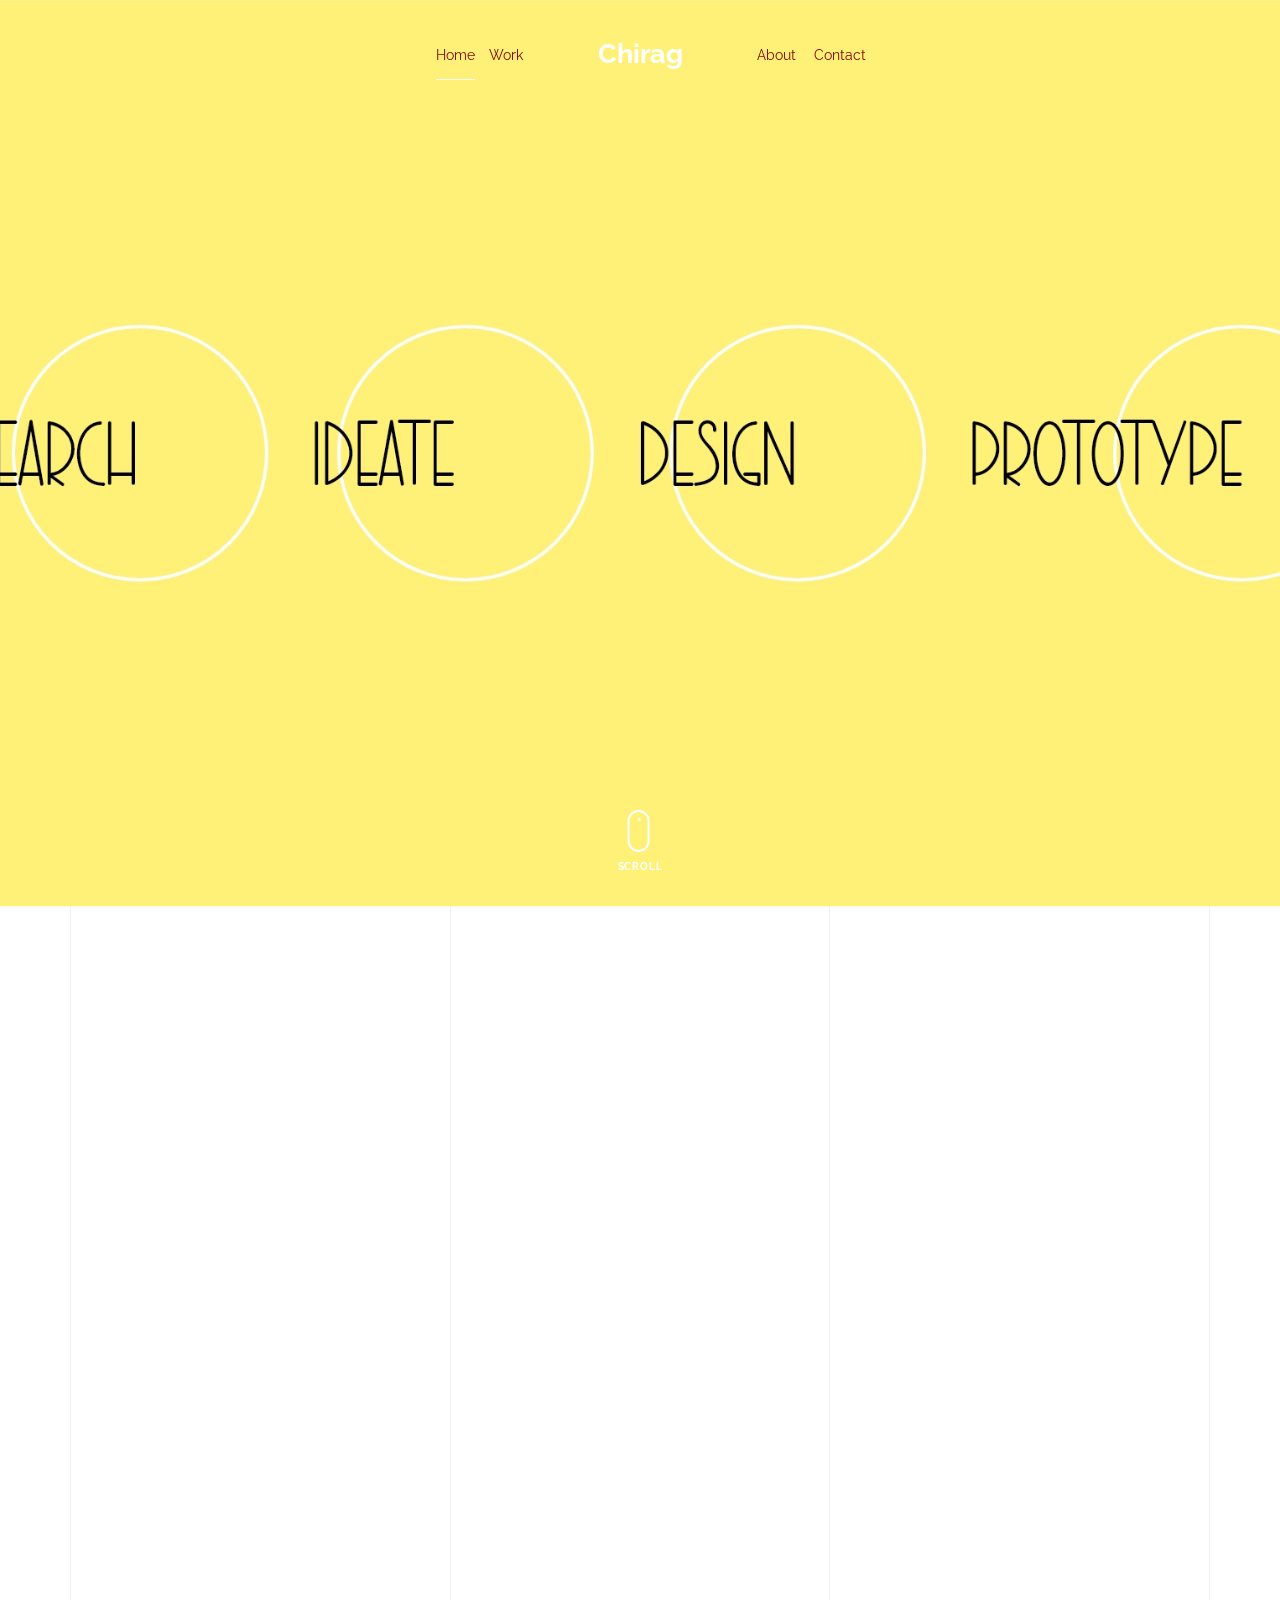
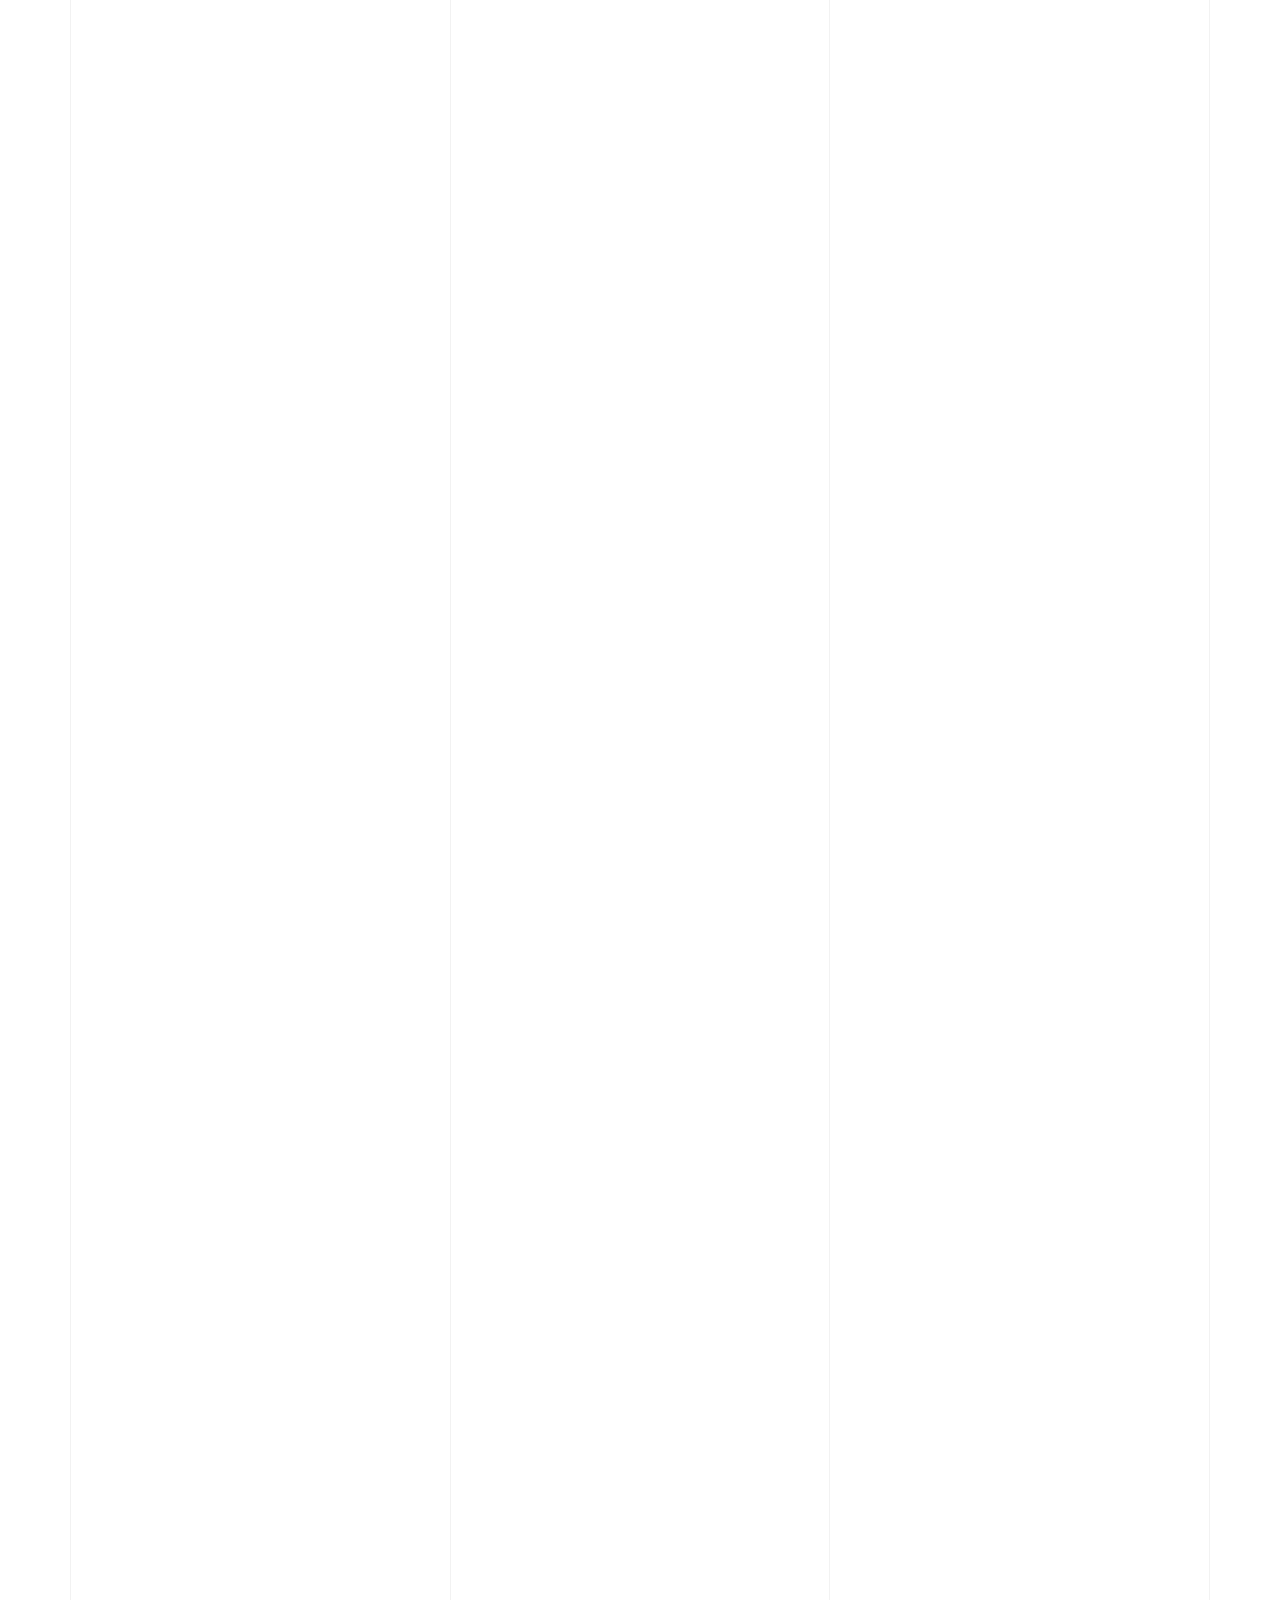
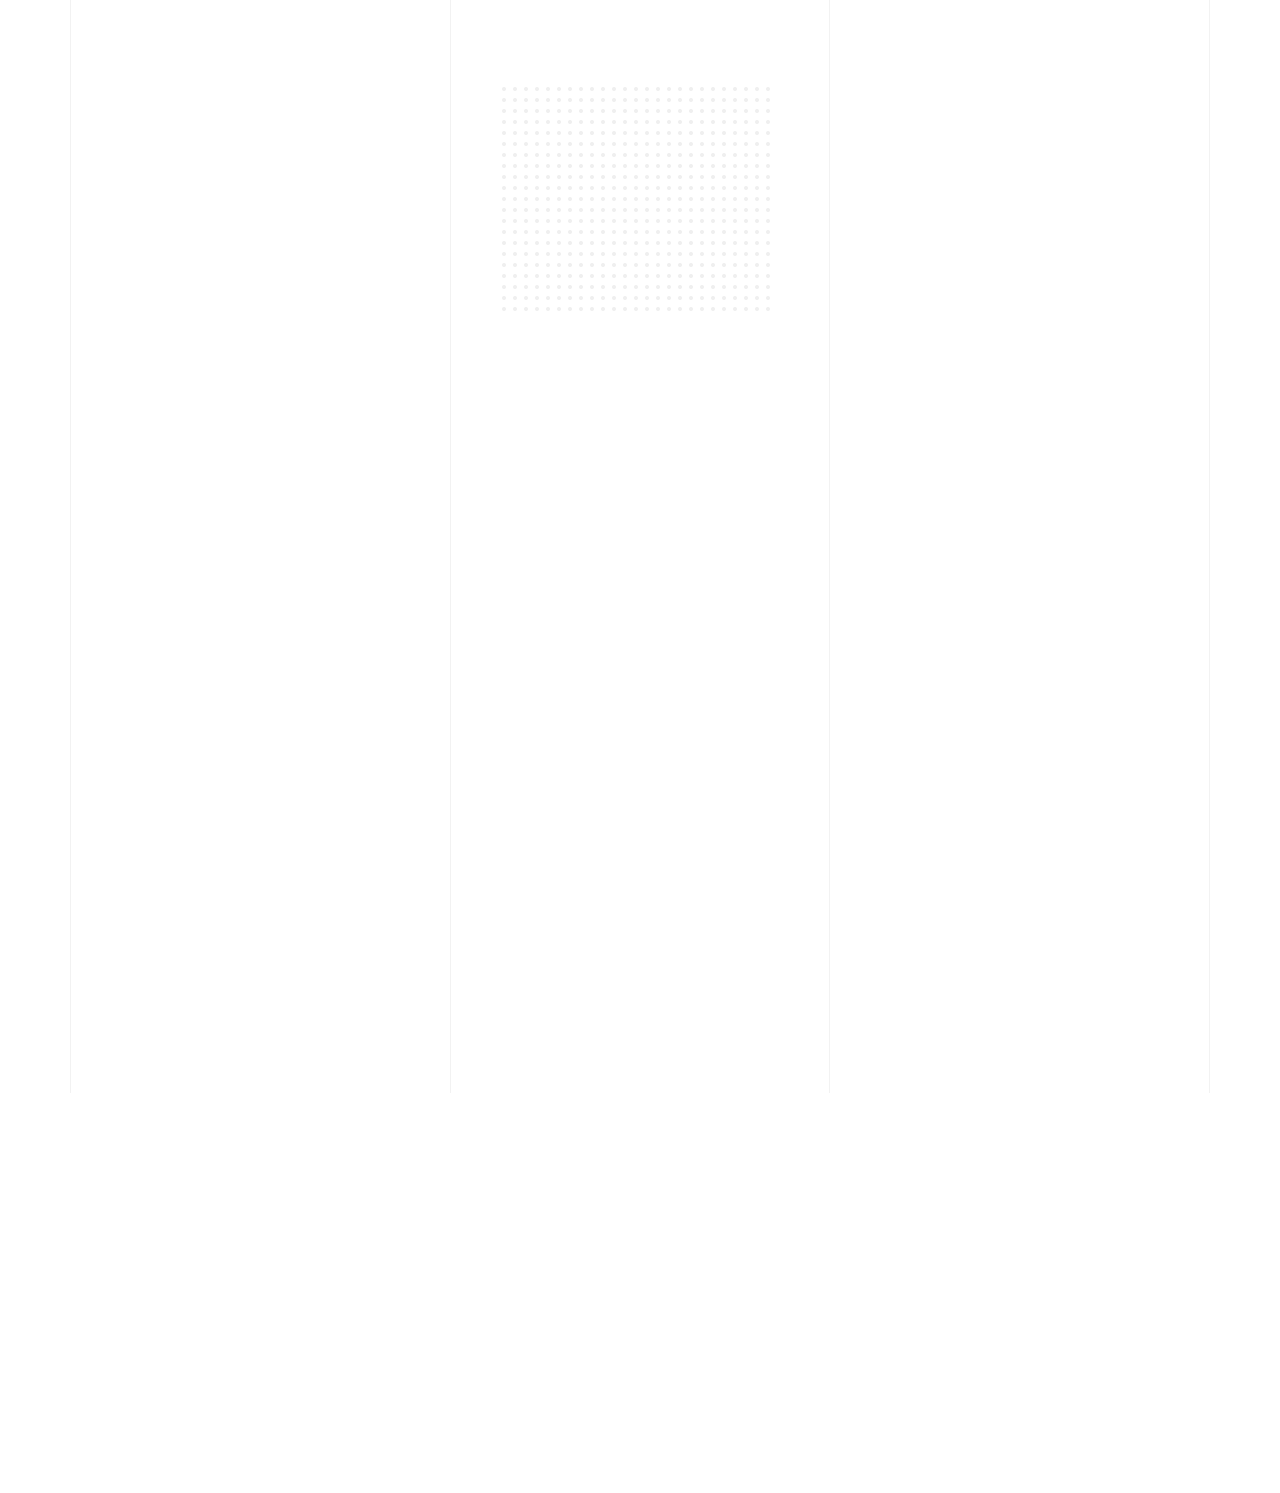
==== commit 511c873c: "commit" ====
--- a/index.html
+++ b/index.html
@@ -1,7 +1,7 @@
 <!doctype html>
 <html lang="en">
   <head>
-    <title>Unfold &mdash; A onepage portfolio HTML template by Unslate.co</title>
+    <title>Chirag Badhal;</title>
     <meta charset="utf-8">
     <meta name="viewport" content="width=device-width, initial-scale=1, shrink-to-fit=no">
     
--- a/css/style.css
+++ b/css/style.css
@@ -224,7 +224,7 @@
 .unslate_co--site-nav .site-nav-ul > li > a, .unslate_co--site-nav .site-nav-ul-none-onepage > li > a {
   padding: 10px 7px;
   display: block;
-  color: #fff;
+  color: maroon;
   font-size: 14px;
   position: relative;
 }
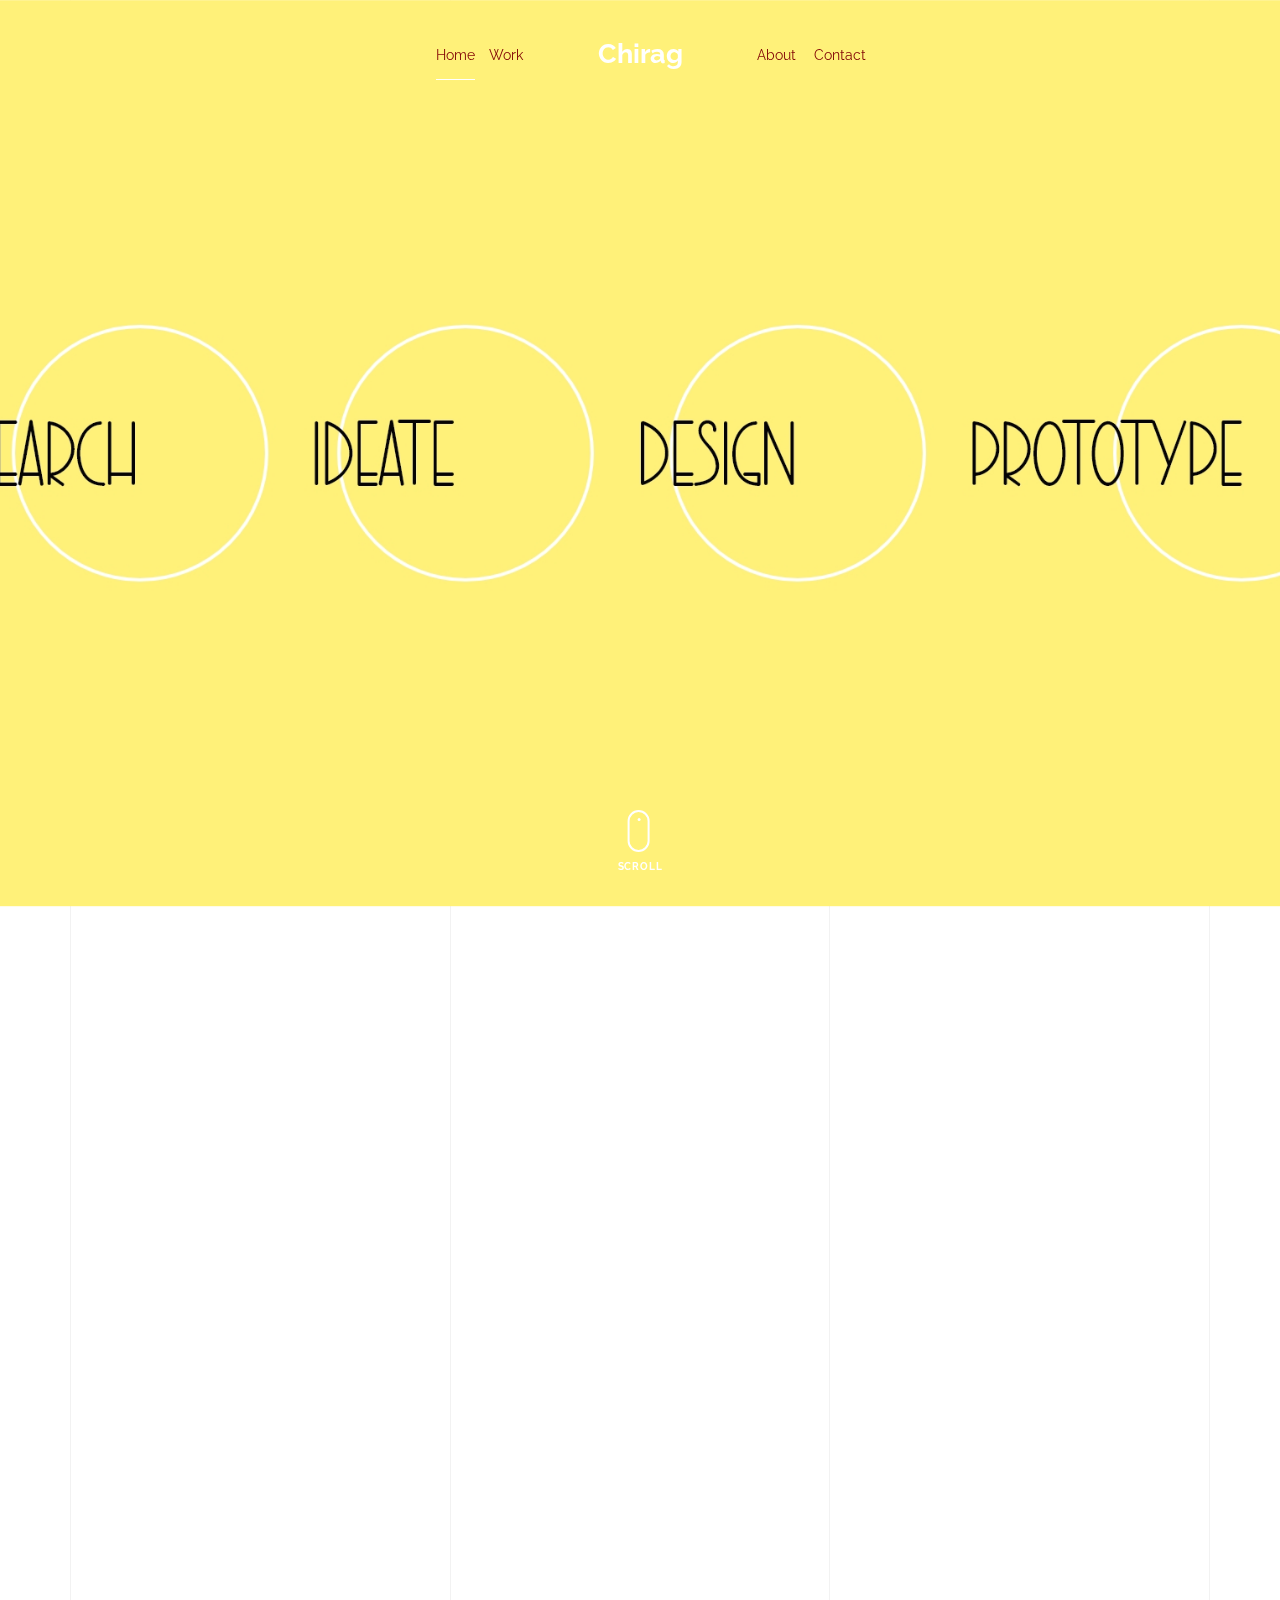
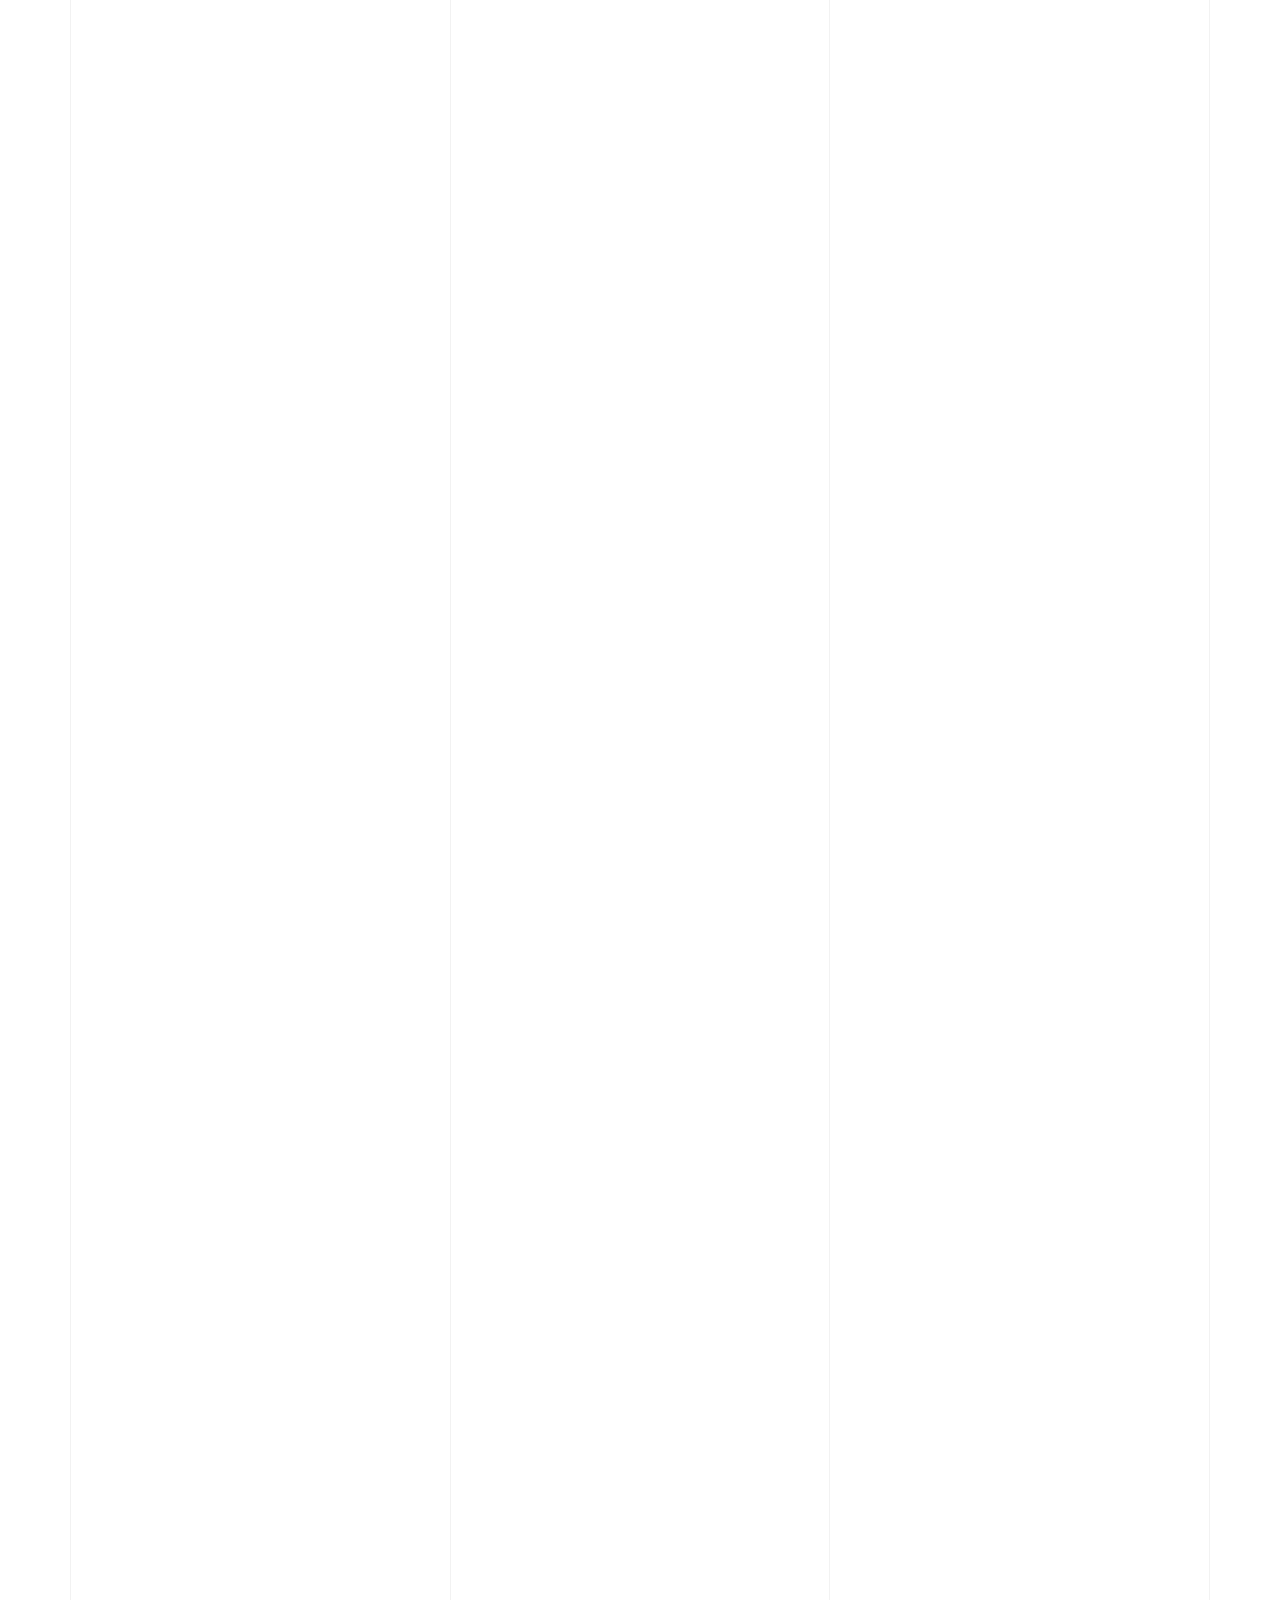
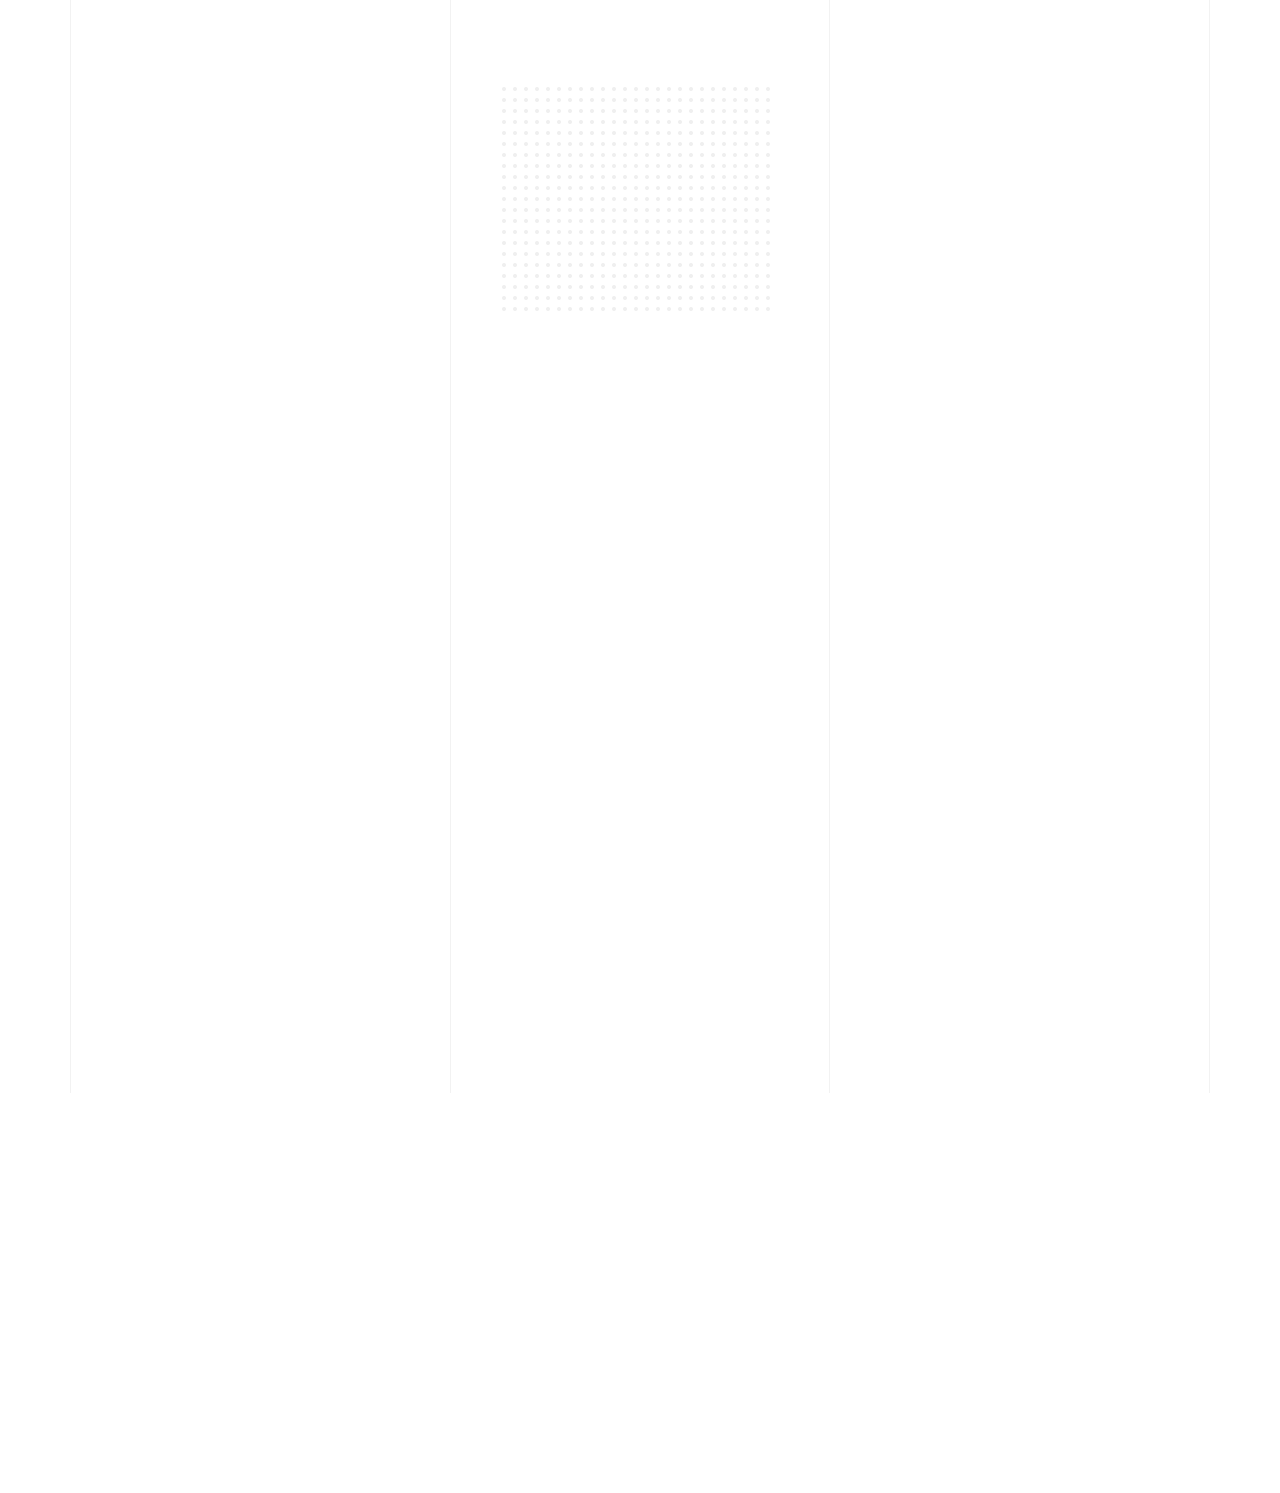
==== commit bdf57db7: "s" ====
--- a/index.html
+++ b/index.html
@@ -1,7 +1,7 @@
 <!doctype html>
 <html lang="en">
   <head>
-    <title>Chirag Badhal;</title>
+    <title>Chirag Badhal</title>
     <meta charset="utf-8">
     <meta name="viewport" content="width=device-width, initial-scale=1, shrink-to-fit=no">
     
@@ -195,8 +195,8 @@
               </figure>
             </div>
             <div class="col-lg-4 pr-lg-5">
-              <h3 class="mb-4 heading-h3"><span class="gsap-reveal">Concious Designer</span></h3>
-              <p class="lead gsap-reveal">Concious Designer striving for designing simple and impactful <a href="#">solutions for real time problems.</a></p>
+              <h3 class="mb-4 heading-h3"><span class="gsap-reveal">Conscious Designer</span></h3>
+              <p class="lead gsap-reveal">Conscious Designer striving for designing simple and impactful <a href="#">solutions for real time problems.</a></p>
               <p class="mb-4 gsap-reveal">Currently I am studying Computer Science Engineering at Vellore Institute of Technology. VIT is where i discovered my keen interest in field of the Human Computer Interaction and Design, eventually this intreset turned into developmet of projects that focused on producing solutions for problems related to design.</p>
               <p class="gsap-reveal"><a href="Resume.pdf" class="btn btn-outline-pill btn-custom-light">Download Resume</a></p>
             </div>
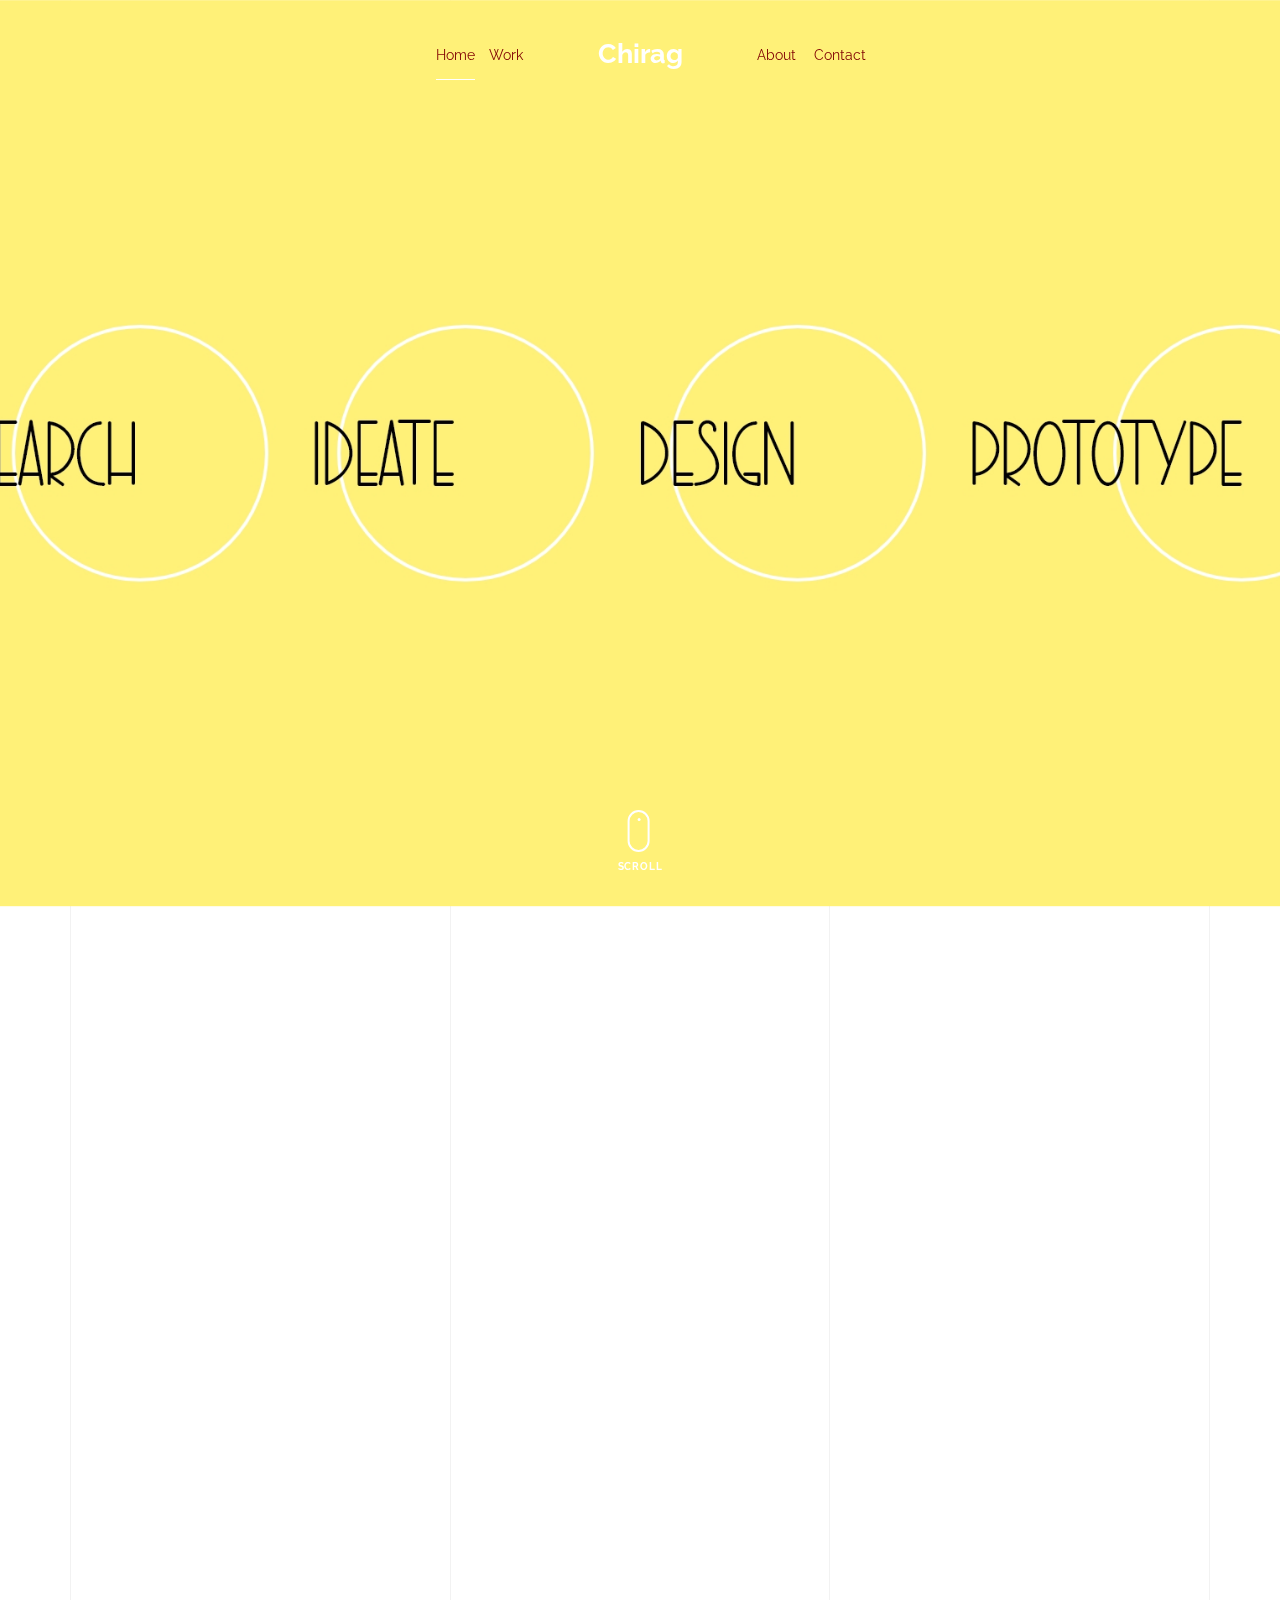
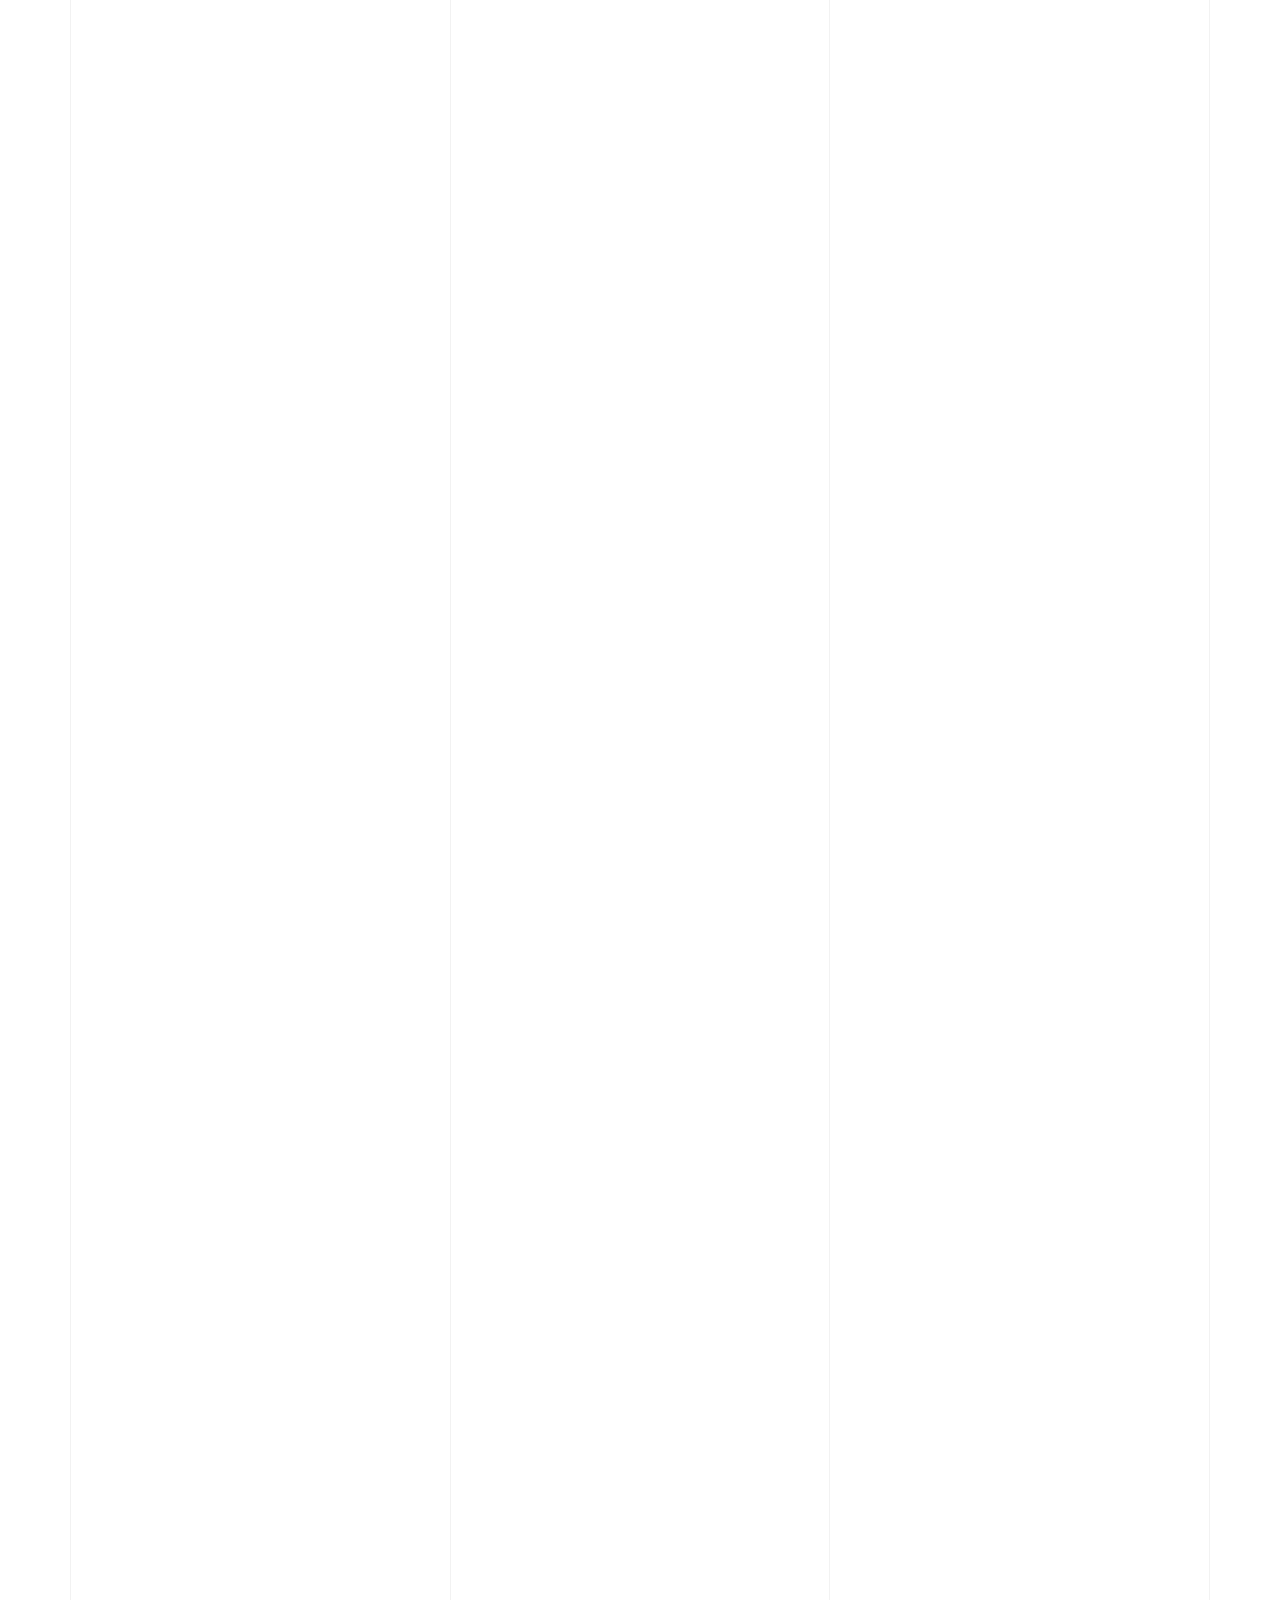
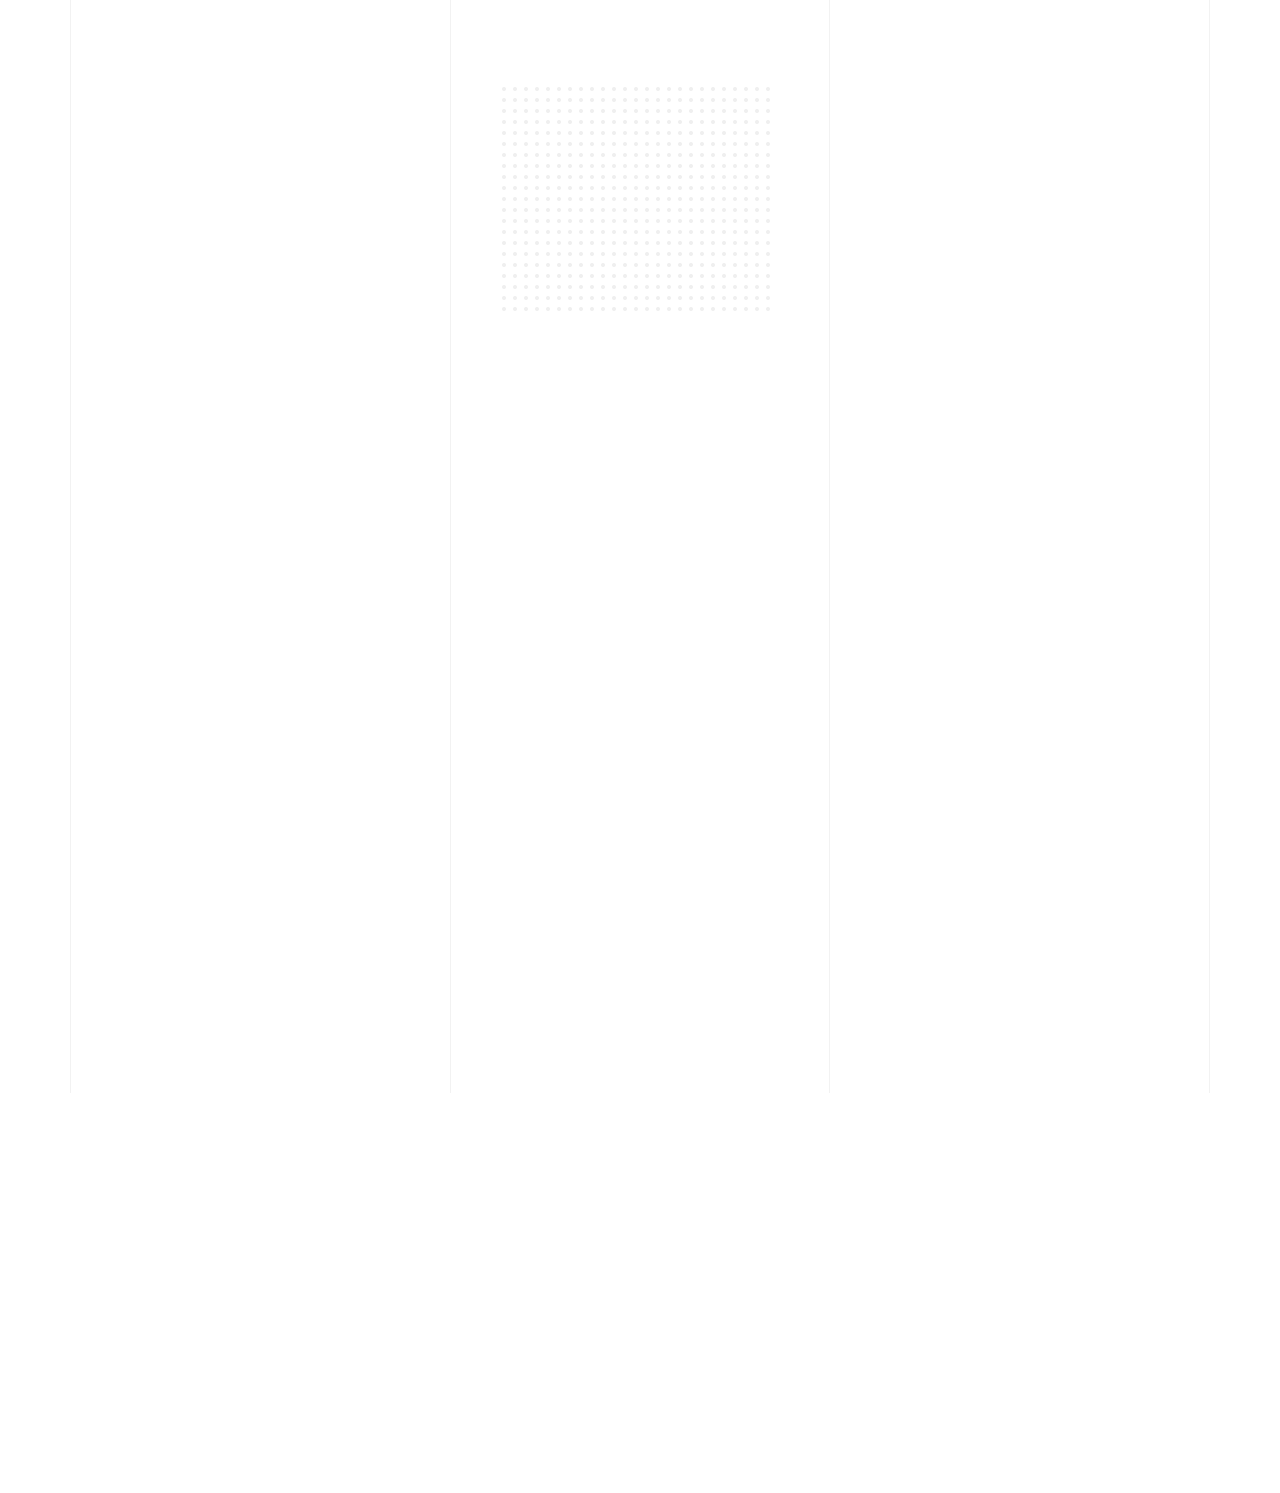
==== commit 56b46c81: "a" ====
--- a/index.html
+++ b/index.html
@@ -117,11 +117,11 @@
           <div class="d-flex flex-column">
             <div class="col-sm-6 col-md-6 col-lg-12 blog-post-entry" data-aos="fade-up" data-aos-delay="0">
 
-              <a href="portfolio-single-3.html" class="grid-item blog-item w-100 h-100">
+              <a href="meon.html" class="grid-item blog-item w-100 h-100">
                 <div class="overlay">
                   <div class="portfolio-item-content">
                     <h3>Meon</h3>
-                    <p class="post-meta">An Emotion based task management cum diary app  <span class="small">&bullet;</span> UI/UX</p>
+                    <p class="post-meta">An Emotion based task management cum diary app  <span class="small">&bullet;</span>Product Design</p>
                   </div>
                 </div>
                 <img src="images/tape1.jpg" class="lazyload" alt="Image" />
@@ -130,11 +130,11 @@
 
             </div>
             <div class="col-sm-6 col-md-6 col-lg-12 blog-post-entry" data-aos="fade-up" data-aos-delay="100">
-              <a href="#" class="grid-item blog-item w-100 h-100">
+              <a href="Dip.html" class="grid-item blog-item w-100 h-100">
                 <div class="overlay">
                   <div class="portfolio-item-content">
                     <h3>Dip</h3>
-                    <p class="post-meta">BMI calculator    <span class="small">&bullet;</span> UI/UX</p>
+                    <p class="post-meta">Health & Wellness<span class="small">&bullet;</span>UI/UX</p>
                   </div>
                 </div>
                 <img src="images/Dip.jpg" class="lazyload" alt="Image" />
